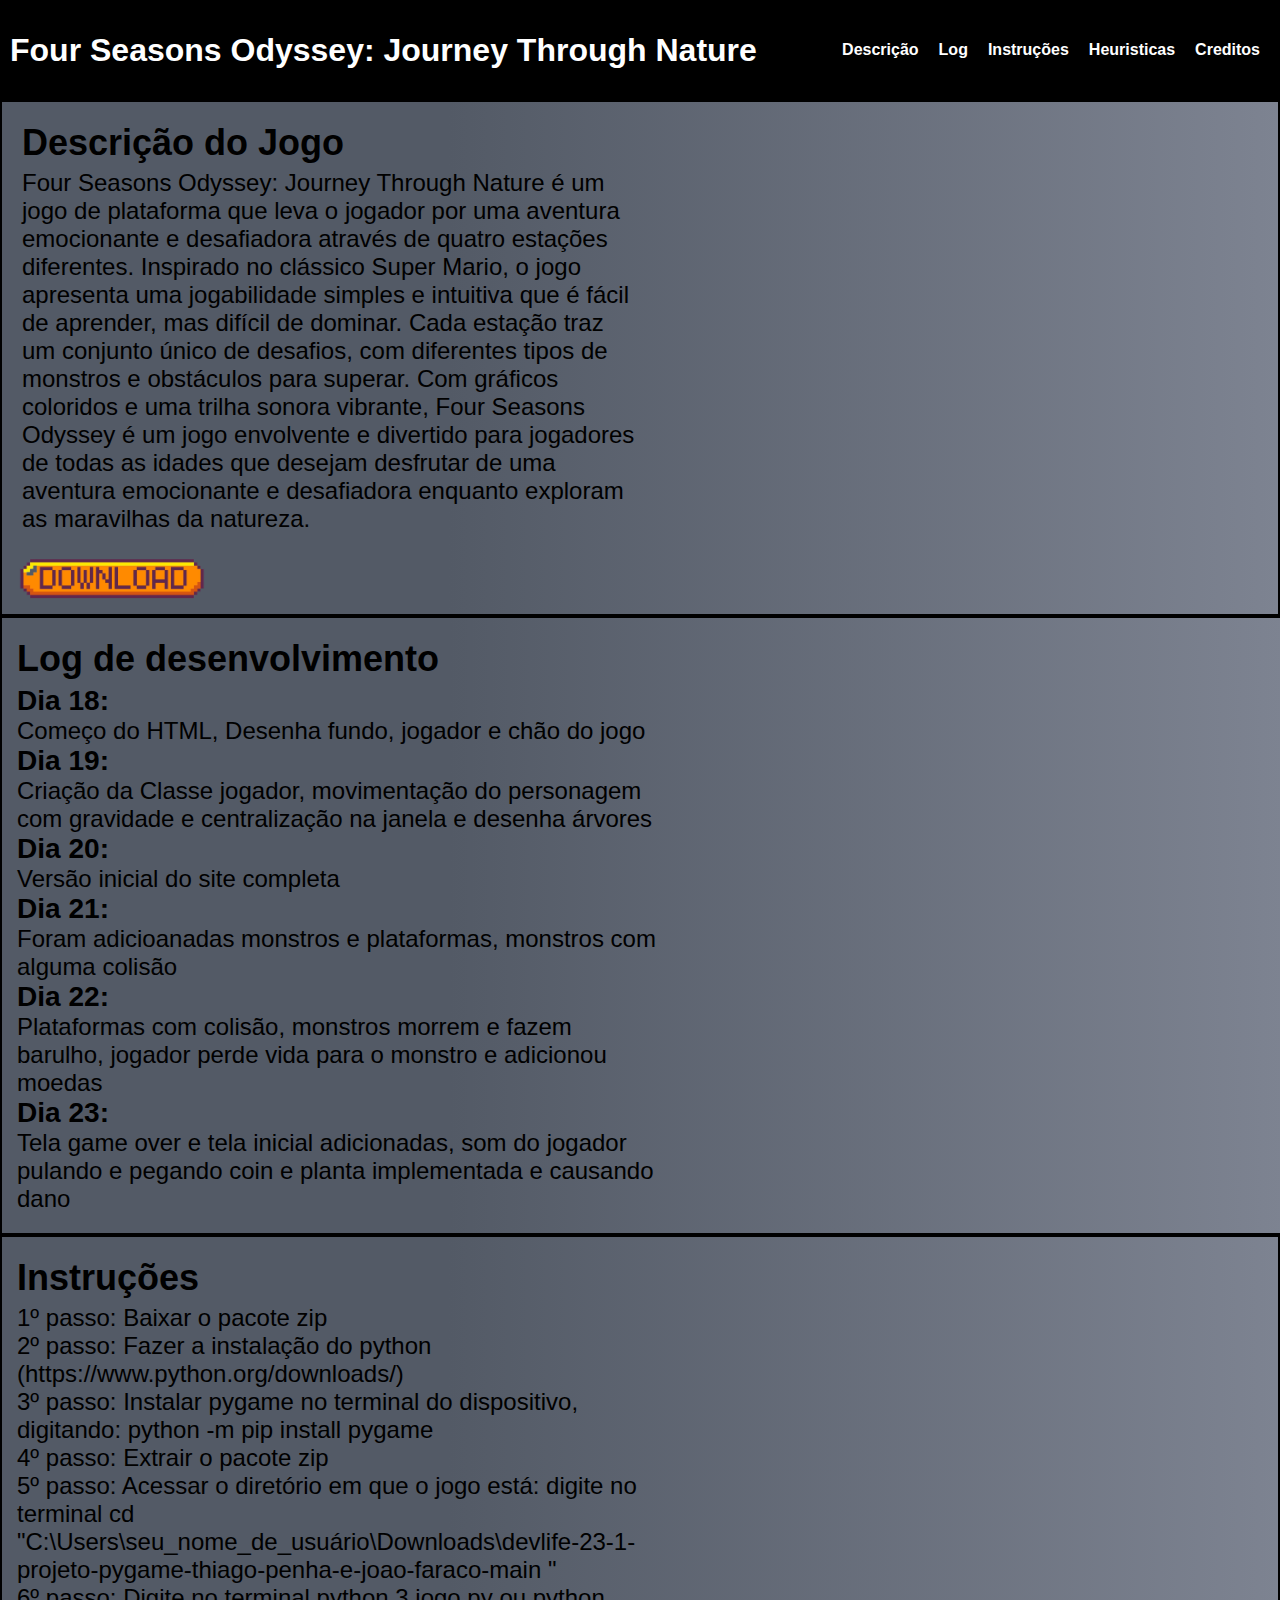
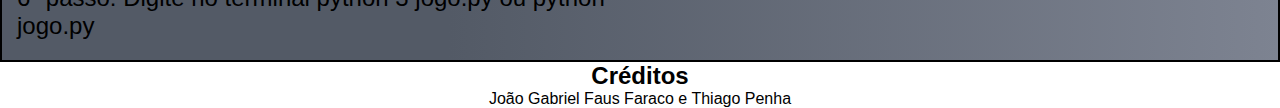
==== docs/index.html @ 2e0e8eda "Organizando tela outono" ====
<!DOCTYPE html>
<html lang="pt-BR">
<head>

    <meta charset="UTF-8">
<link href="https://fonts.cdnfonts.com/css/common-pixel" rel="stylesheet"> 
<link rel="stylesheet" href="estilo.css">
<title>Projeto Pygame </title> 
</head>
<body>
    <section id="header">
        <h1 id="Titulo">
            Four Seasons Odyssey: Journey Through Nature
        </h1>
        <div id="opcoes">        
            <a id="creditos" href="#footer"> <h4>Creditos</h4> </a>
            <a id="heuristica" href="https://docs.google.com/document/d/19cRQmxN_ueX0A2KlGpOTCEd933dy-f9AwaBR6z4sU1o/edit?usp=sharing"> <h4>Heuristicas</h4> </a>
            <a id="Instruções" href="#instruções"><h4>Instruções</h4></a>
            <a id="Log" href="#log-des"><h4>Log</h4></a>
            <a id="descrição" href="#"><h4>Descrição</h4></a>
        </div>
            
        </section>
        <main>
            <section id="inverno">
                <div id= "Descricao">
                    <div id="descreve">
                        <h2 id="titulo">
                            Descrição do Jogo
                        </h2>
                        <p>
                            Four Seasons Odyssey: Journey Through Nature é um jogo de plataforma que leva o jogador por uma aventura emocionante e desafiadora através de quatro estações diferentes.
                            Inspirado no clássico Super Mario, o jogo apresenta uma jogabilidade simples e intuitiva que é fácil de aprender, mas difícil de dominar.
                            Cada estação traz um conjunto único de desafios, com diferentes tipos de monstros e obstáculos para superar. Com gráficos coloridos e uma trilha sonora vibrante,
                            Four Seasons Odyssey é um jogo envolvente e divertido para jogadores de todas as idades que desejam desfrutar de uma aventura emocionante
                            e desafiadora enquanto exploram as maravilhas da natureza.
                            
                        </p>
                    </div>
                    <div class = 'video'>
                        
                        <iframe width="600" height="300" src="https://www.youtube.com/embed/seg9kW2TH0w" title="YouTube video player" frameborder="0" allow="accelerometer; autoplay; clipboard-write; encrypted-media; gyroscope; picture-in-picture; web-share" allowfullscreen></iframe>
                    </div></div>
                    <a class='download' href="https://github.com/insper-classroom/devlife-23-1-projeto-pygame-thiago-penha-e-joao-faraco/archive/refs/heads/main.zip">
                        <img src="download.png" alt="">
                    </a>
                </section>
                <div id="log">
                    <h2 id="log-des" >
                        Log de desenvolvimento
                    </h2>
                    <ul>
                        <li>
                            <h3>Dia 18:</h3>Começo do HTML, Desenha fundo, jogador e chão do jogo
                        </li>
                        <li>
                            <h3>Dia 19:</h3>Criação da Classe jogador, movimentação do personagem com gravidade e centralização na janela e desenha árvores
                        </li>
                        <li>
                            <h3>Dia 20:</h3> Versão inicial do site completa
                        </li>
                        <li>
                            <h3>Dia 21:</h3> Foram adicioanadas monstros e plataformas, monstros com alguma colisão 
                        </li>
                        <li>
                            <h3>Dia 22:</h3> Plataformas com colisão, monstros morrem e fazem barulho, jogador perde vida para o monstro e adicionou moedas  
                        </li>
                        <li>
                            <h3>Dia 23:</h3> Tela game over e tela inicial adicionadas, som do jogador pulando e pegando coin e planta implementada e causando dano
                        </li>
                    </ul>
                    
                </div>
                <div id="instruções">
                <h2 class="instrucoes">Instruções</h2>
                <ul>
                    <li>1º passo: Baixar o pacote zip</li>
                    <li>2º passo: Fazer a instalação do python (https://www.python.org/downloads/)</li>
                    <li>3º passo: Instalar pygame no terminal do dispositivo, digitando: python -m pip install pygame</li>
                    <li>4º passo: Extrair o pacote zip</li>
                    <li>5º passo: Acessar o diretório	em que o jogo está: digite no terminal cd "C:\Users\seu_nome_de_usuário\Downloads\devlife-23-1-projeto-pygame-thiago-penha-e-joao-faraco-main "</li>
                    <li>6º passo: Digite no terminal python 3 jogo.py ou python jogo.py  </li>
                </ul>
                </div>  
                <div id="footer">
                    <h2 class="Creditos">Créditos</h2>
                    <p> João Gabriel Faus Faraco e Thiago Penha  </p> 
                </div>
            </main>
        </body>
        
        
        </html>
---- docs/estilo.css ----
*{margin:0px;
    padding:0px;
    scroll-behavior: smooth;
    font-family:'Gill Sans', 'Gill Sans MT', Calibri, 'Trebuchet MS', sans-serif;
} 


body {
    background-color: #000;
}
main {
    margin-top: 100px;

}
#header {
    width: 100%;
    height: 100px;
    top: 0px;
    display: flex;
    flex-direction:row;
    align-items: center;
    position:fixed;
    background-color: #000;
    left: 0;
    z-index: 22;
}
#header h1{
    margin-left:10px;
    color: white;
}

#opcoes{
    display: flex;
    flex-direction: row-reverse;
    justify-content:space-evenly ;
    margin-left: auto;
}
#creditos { 
    color: white;
    text-decoration: none;
    margin-right: 20px;
    transition:ease-out;
}
#creditos:hover{
    font-size:large;
    transition: 0.5s;
}
#descrição { 
    color: white;
    text-decoration: none;
    margin-right: 20px;
}
#descrição:hover{
    font-size:large;
    transition: 0.5s;
}
#Log { 
    color: white;
    text-decoration: none;
    margin-right: 20px;
}
#Log:hover{
    font-size:large;
    transition: 0.5s;
}
#Instruções { 
    color: white;
    text-decoration: none;
    margin-right: 20px;
}
#Instruções:hover{
    font-size:large;
    transition: 0.5s;
}
#heuristica { 
    color: white;
    text-decoration: none;
    margin-right: 20px;
}
#heuristica:hover{
    font-size:large;
    transition: 0.5s;
}

#inverno{
    display:flex;
    flex-direction: column;
    background: rgb(165,165,247);
    background: linear-gradient(90deg, rgb(83, 90, 102) 35%, rgb(125, 131, 145) 100%);
    border: 2px solid black;
    height: fit-content;
}

#Descricao{
    font-size: x-large;
    display: flex;
    flex-direction: row;
    padding: 20px;
    gap: 20px;
    position: relative;
}
#descreve{
    display: flex;
    max-width: 50%;
    flex-direction: column;
    align-items: flex-start;
    position: relative;
    
}
#descreve h2{
    margin:0px;
    padding:0px;
}
#descreve p{
    margin-top: 5px;
}

button{
    margin-left: 50%;
    width:120px;
    height:40px;
    
}

.download{
    display: inline;
    max-width:15%;
    max-height:30%;
}
.download img {
    width: 200px;
    margin-left: 10px;
}
#log{
    height: fit-content;
    background: rgb(214,125,255);
background: linear-gradient(90deg, rgb(83, 90, 102) 35%, rgb(125, 131, 145) 100%);
    font-size:x-large;
    border: 2px solid black;
    width: 100%;
    padding: 20px 0px;
}
#log h2{
    margin-left: 15px;
}
ul {
    list-style: none;
    margin-left: 15px;
    margin-top: 5px;
}
#log h2,ul{
    max-width: 50%;

}
#instruções{
    font-size:x-large;
    display: flex;
    flex-direction: column;
    height: fit-content;
    background: rgb(14, 211, 237);
    background: linear-gradient(90deg, rgb(83, 90, 102) 35%, rgb(125, 131, 145) 100%);
    border: 2px solid black;
    padding: 20px 0px;

}
#instruções p{
        margin-left: 15px;
        max-width: 50%;
}
.instrucoes{
    margin-left: 15px;
}

#footer {
    left: 0;
    bottom: 0;
    width: 100%;
    background-color: rgb(255, 255, 255);
    color: rgb(0, 0, 0);
    text-align: center;
  }
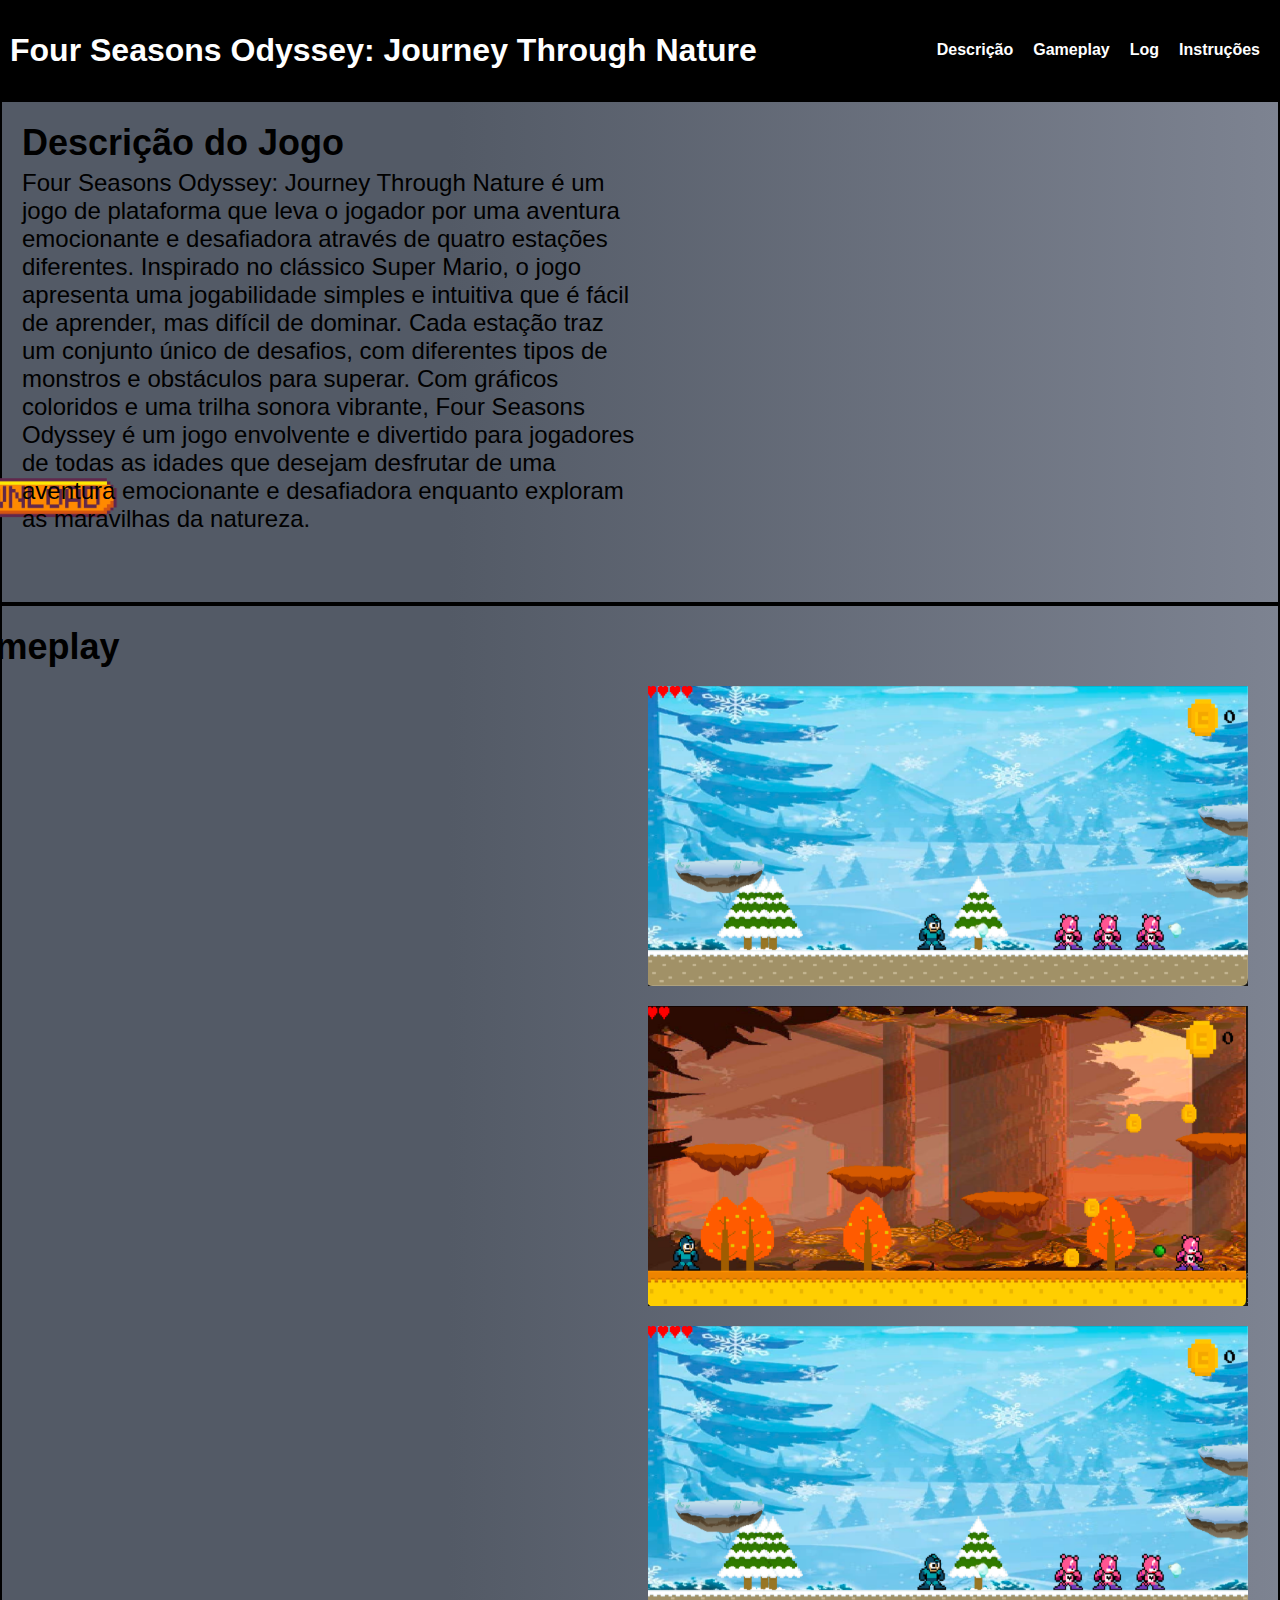
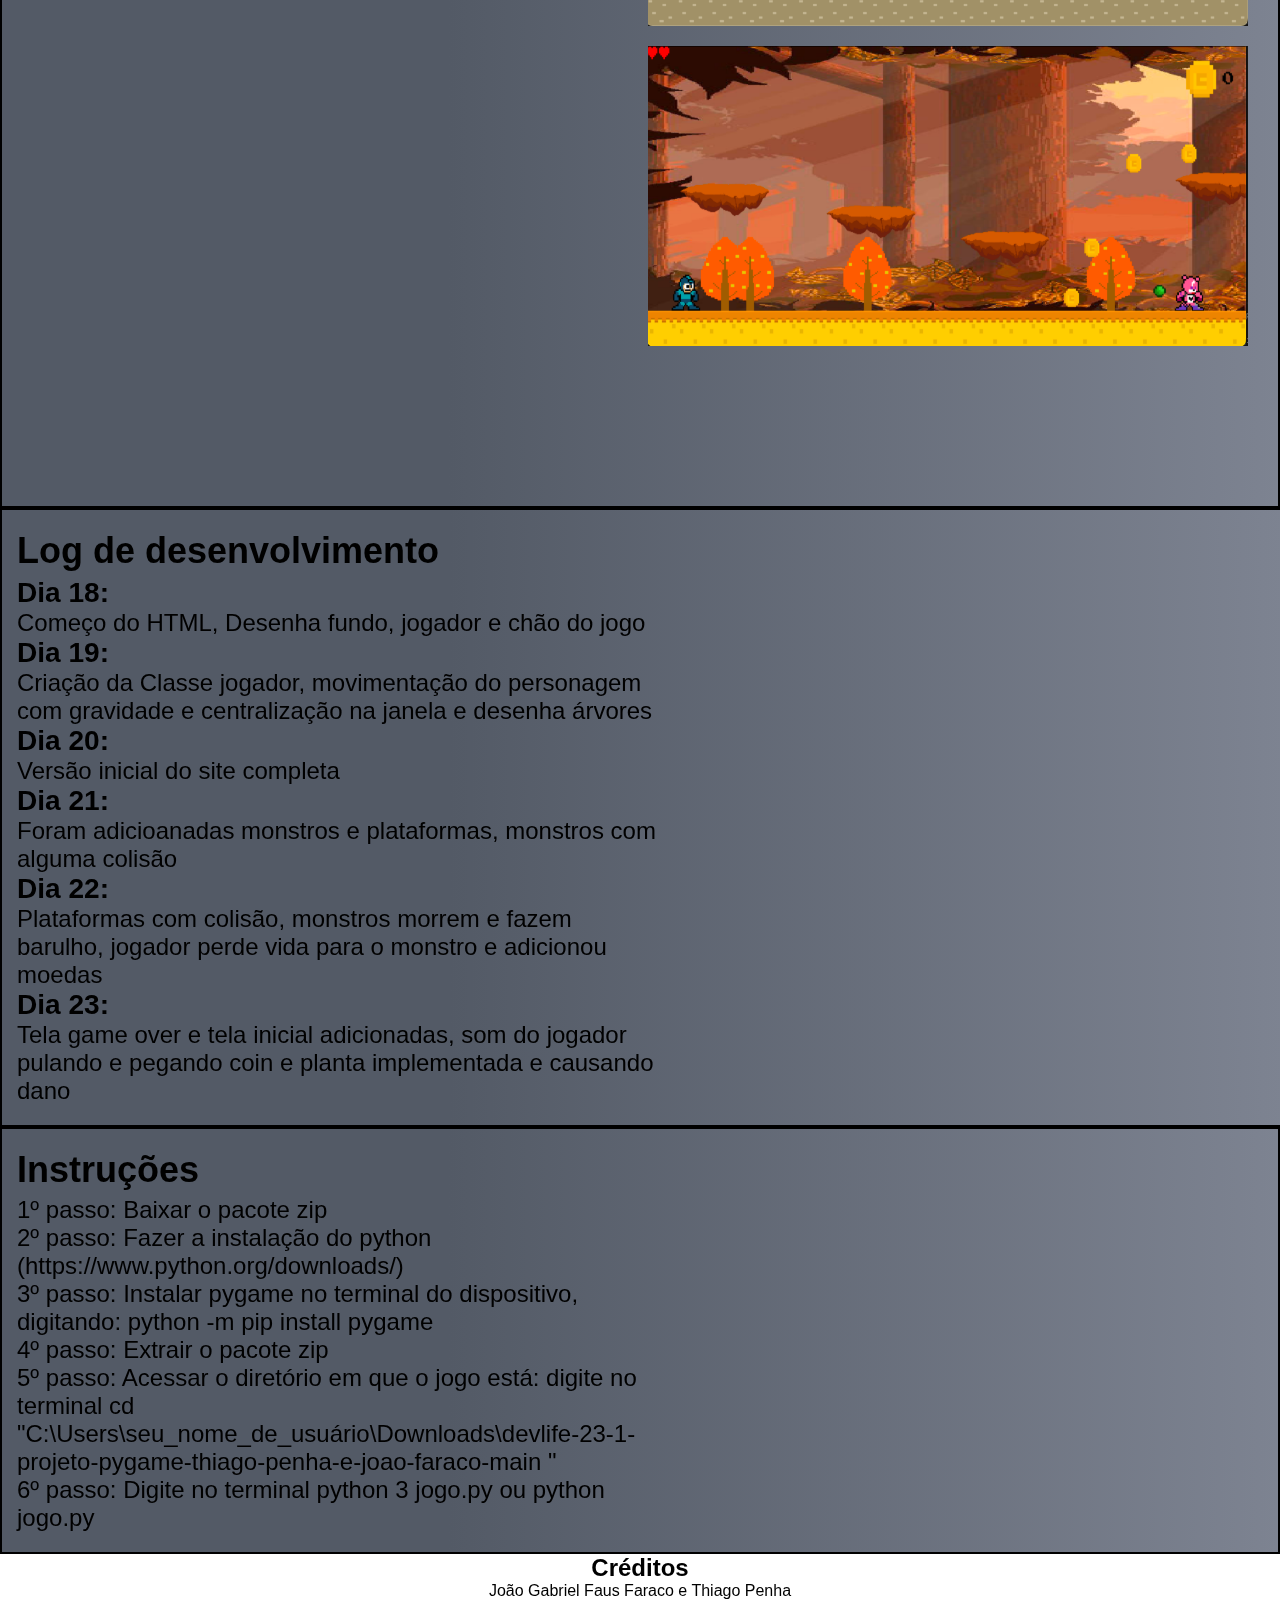
==== commit 6e81ddf4: "site quase finalizado e tela instrucao pronta" ====
--- a/docs/index.html
+++ b/docs/index.html
@@ -13,10 +13,9 @@
             Four Seasons Odyssey: Journey Through Nature
         </h1>
         <div id="opcoes">        
-            <a id="creditos" href="#footer"> <h4>Creditos</h4> </a>
-            <a id="heuristica" href="https://docs.google.com/document/d/19cRQmxN_ueX0A2KlGpOTCEd933dy-f9AwaBR6z4sU1o/edit?usp=sharing"> <h4>Heuristicas</h4> </a>
             <a id="Instruções" href="#instruções"><h4>Instruções</h4></a>
             <a id="Log" href="#log-des"><h4>Log</h4></a>
+            <a id="gameplay" href="#Gameplay"> <h4>Gameplay</h4> </a>
             <a id="descrição" href="#"><h4>Descrição</h4></a>
         </div>
             
@@ -37,15 +36,25 @@
                             
                         </p>
                     </div>
-                    <div class = 'video'>
-                        
-                        <iframe width="600" height="300" src="https://www.youtube.com/embed/seg9kW2TH0w" title="YouTube video player" frameborder="0" allow="accelerometer; autoplay; clipboard-write; encrypted-media; gyroscope; picture-in-picture; web-share" allowfullscreen></iframe>
-                    </div></div>
+
                     <a class='download' href="https://github.com/insper-classroom/devlife-23-1-projeto-pygame-thiago-penha-e-joao-faraco/archive/refs/heads/main.zip">
                         <img src="download.png" alt="">
                     </a>
                 </section>
-                <div id="log">
+                <div id="Gameplay">
+                <div class="titulo-video">
+                    <h2 class="titulo">Gameplay</h2>
+                    <iframe class="video" width="600" height="300" src="https://www.youtube.com/embed/seg9kW2TH0w" title="YouTube video player" frameborder="0" allow="accelerometer; autoplay; clipboard-write; encrypted-media; gyroscope; picture-in-picture; web-share" allowfullscreen></iframe>
+                </div>
+                <div class="imagens">
+    
+                    <img width="600" height="300" src="inverno-foto.png">
+                    <img width="600" height="300" src="outono-foto.png">
+                    <img width="600" height="300" src="inverno-foto.png">
+                    <img width="600" height="300" src="outono-foto.png">
+                </div>
+                </div>
+                    <div id="log">
                     <h2 id="log-des" >
                         Log de desenvolvimento
                     </h2>
--- a/docs/estilo.css
+++ b/docs/estilo.css
@@ -35,22 +35,22 @@
     justify-content:space-evenly ;
     margin-left: auto;
 }
-#creditos { 
-    color: white;
-    text-decoration: none;
-    margin-right: 20px;
-    transition:ease-out;
-}
-#creditos:hover{
-    font-size:large;
-    transition: 0.5s;
-}
+
 #descrição { 
     color: white;
     text-decoration: none;
     margin-right: 20px;
 }
 #descrição:hover{
+    font-size:large;
+    transition: 0.5s;
+}
+#gameplay { 
+    color: white;
+    text-decoration: none;
+    margin-right: 20px;
+}
+#gameplay:hover{
     font-size:large;
     transition: 0.5s;
 }
@@ -84,11 +84,10 @@
 
 #inverno{
     display:flex;
-    flex-direction: column;
-    background: rgb(165,165,247);
+    flex-direction:column;
     background: linear-gradient(90deg, rgb(83, 90, 102) 35%, rgb(125, 131, 145) 100%);
     border: 2px solid black;
-    height: fit-content;
+    height: 500px;
 }
 
 #Descricao{
@@ -123,17 +122,45 @@
 }
 
 .download{
-    display: inline;
     max-width:15%;
     max-height:30%;
 }
 .download img {
+    margin-top: 350px;
     width: 200px;
-    margin-left: 10px;
+    margin-left: -735px;
+}
+#Gameplay{
+    height:1500px;
+    font-size:x-large;
+    border: 2px solid black;
+    display: flex;
+    flex-direction: row;
+    align-items: flex-start;
+    justify-content: center;
+    background: linear-gradient(90deg, rgb(83, 90, 102) 35%, rgb(125, 131, 145) 100%);
+}
+.titulo-video{
+    display: flex;
+    flex-direction: column;
+    align-items: flex-start;
+    margin-left: -85px;
+}
+.titulo{
+    margin-top: 20px;
+}
+.video{
+    padding-top: 20px;
+}
+.imagens {
+    display: flex;
+    flex-direction: column;
+    margin-left: 100px;
+    gap:20px;
+    margin-top:80px;
 }
 #log{
     height: fit-content;
-    background: rgb(214,125,255);
 background: linear-gradient(90deg, rgb(83, 90, 102) 35%, rgb(125, 131, 145) 100%);
     font-size:x-large;
     border: 2px solid black;
@@ -157,7 +184,6 @@
     display: flex;
     flex-direction: column;
     height: fit-content;
-    background: rgb(14, 211, 237);
     background: linear-gradient(90deg, rgb(83, 90, 102) 35%, rgb(125, 131, 145) 100%);
     border: 2px solid black;
     padding: 20px 0px;
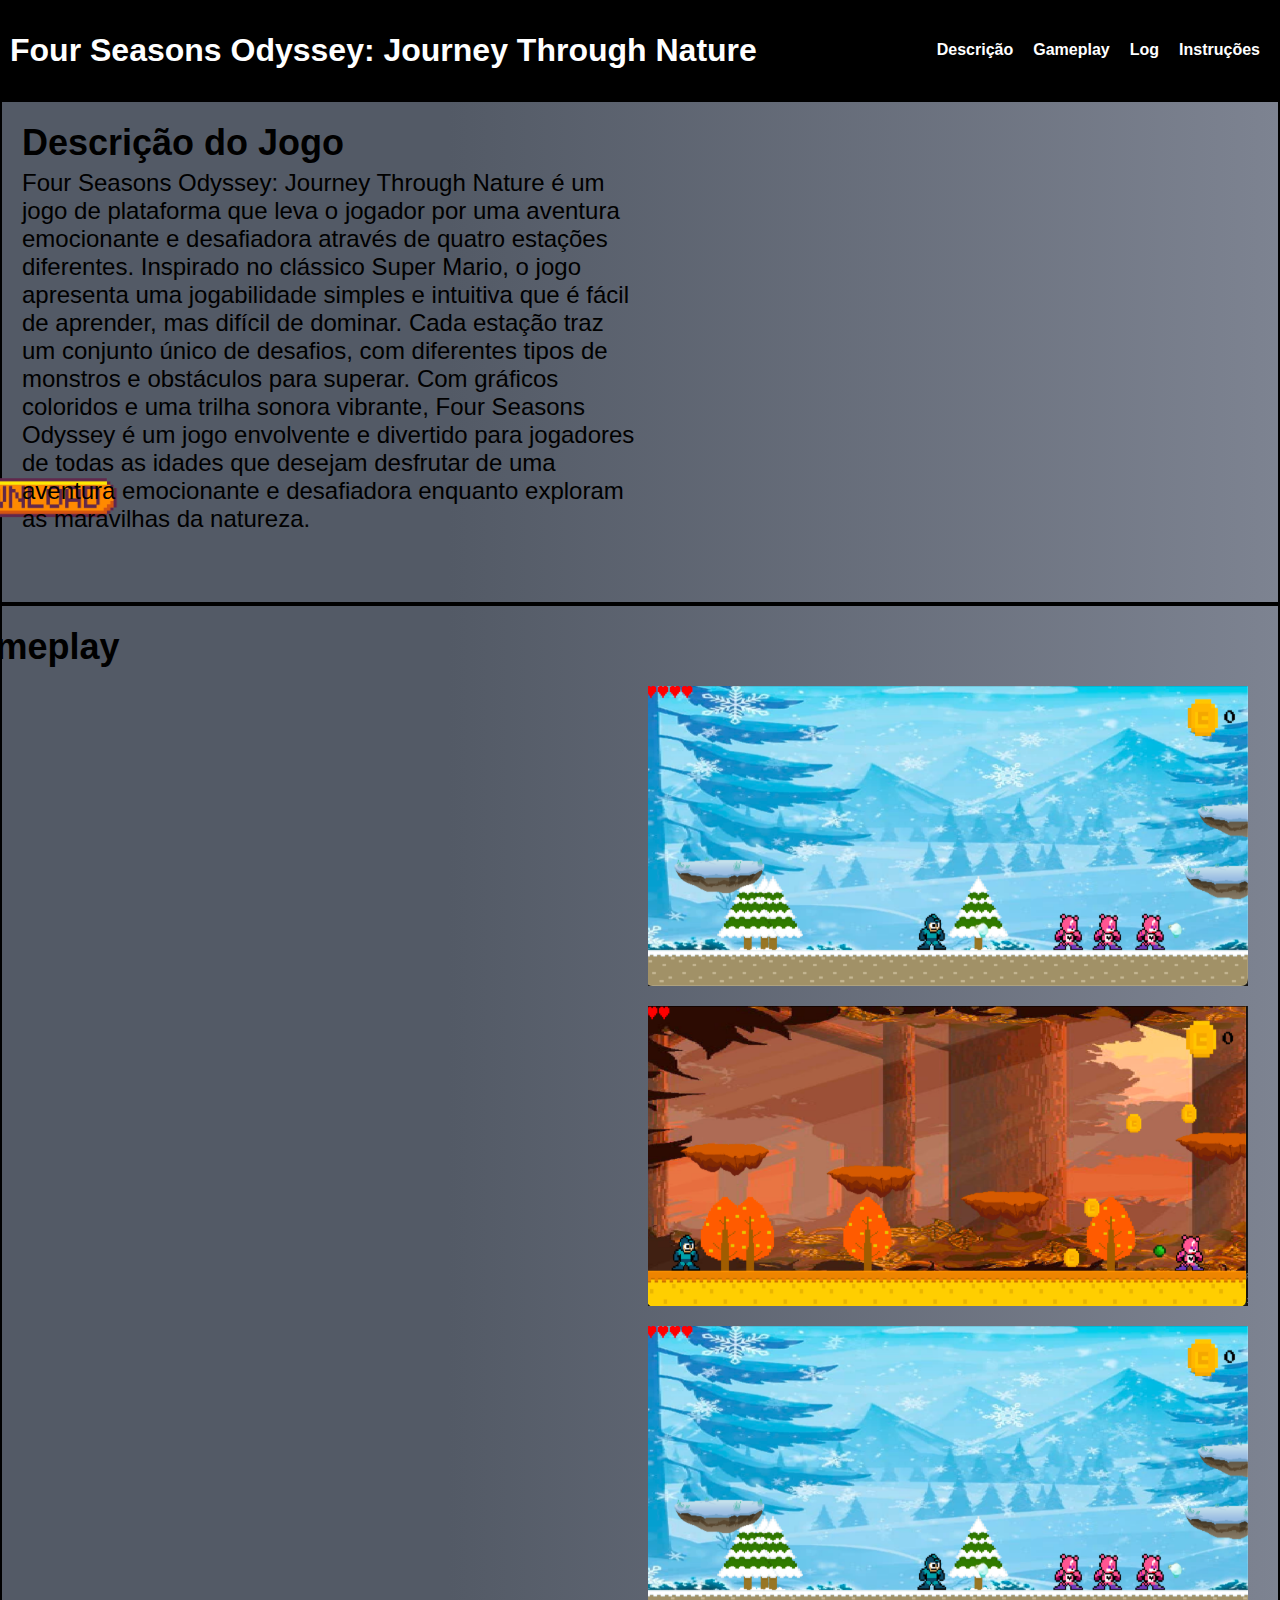
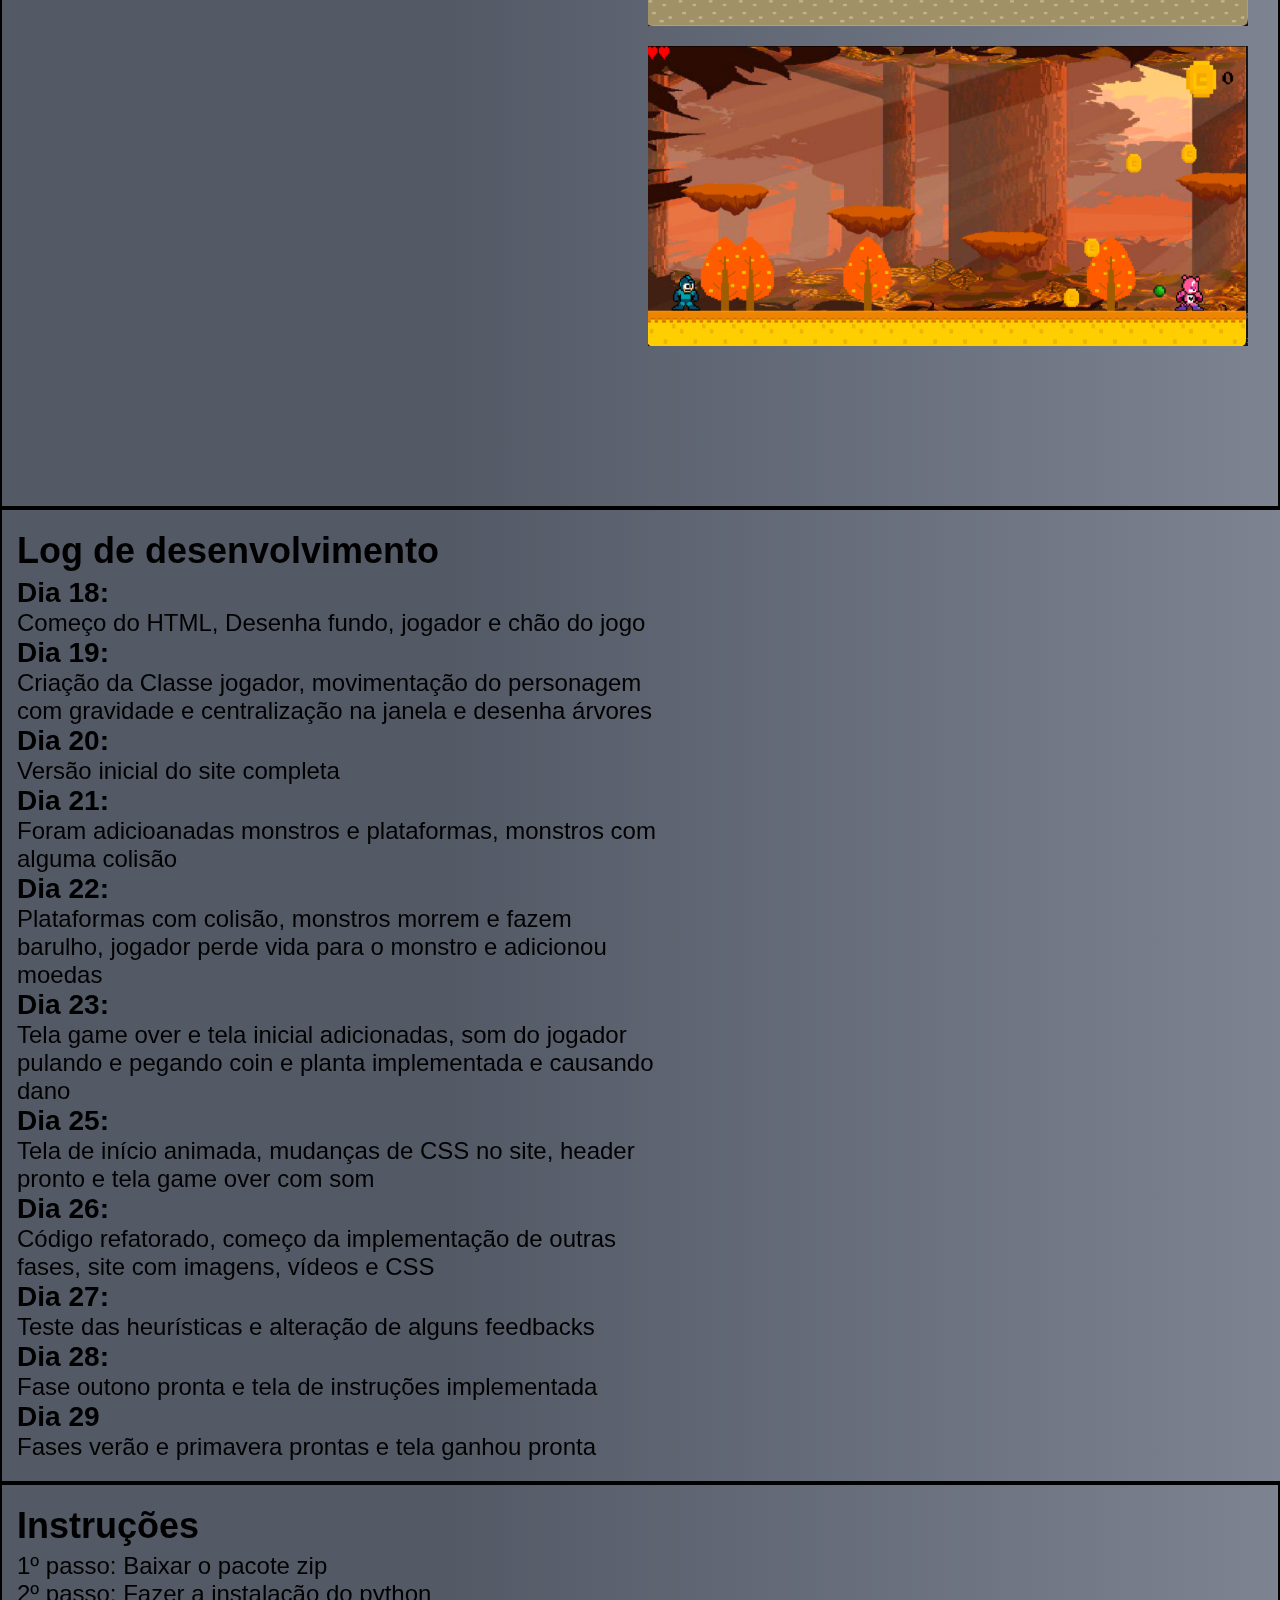
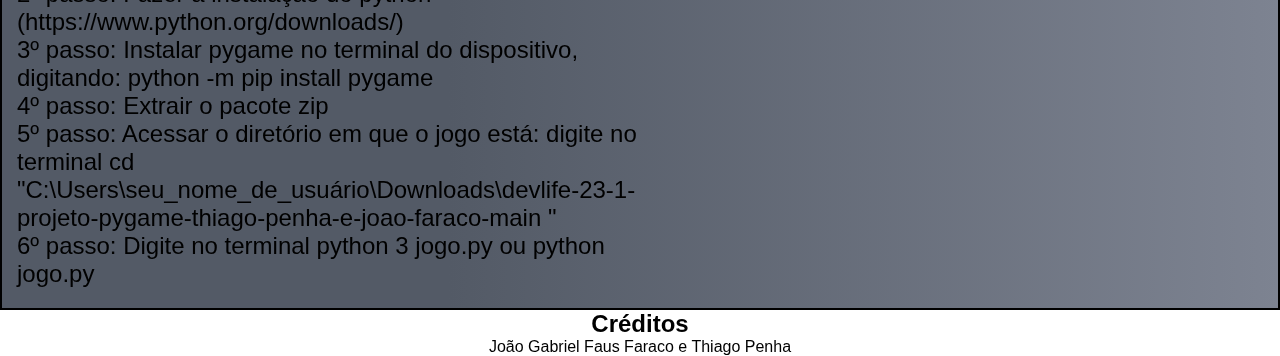
==== commit 80a6648b: "log atualizado" ====
--- a/docs/index.html
+++ b/docs/index.html
@@ -77,6 +77,11 @@
                         <li>
                             <h3>Dia 23:</h3> Tela game over e tela inicial adicionadas, som do jogador pulando e pegando coin e planta implementada e causando dano
                         </li>
+                        <li><h3>Dia 25:</h3> Tela de início animada, mudanças de CSS no site, header pronto e tela game over com som  </li>
+                        <li><h3> Dia 26:</h3> Código refatorado, começo da implementação de outras fases, site com imagens, vídeos e CSS</li>
+                        <li><h3>Dia 27:</h3> Teste das heurísticas e alteração de alguns feedbacks</li>
+                        <li><h3>Dia 28:</h3>Fase outono pronta e tela de instruções implementada</li>
+                        <li><h3>Dia 29</h3> Fases verão e primavera prontas e tela ganhou pronta</li>
                     </ul>
                     
                 </div>
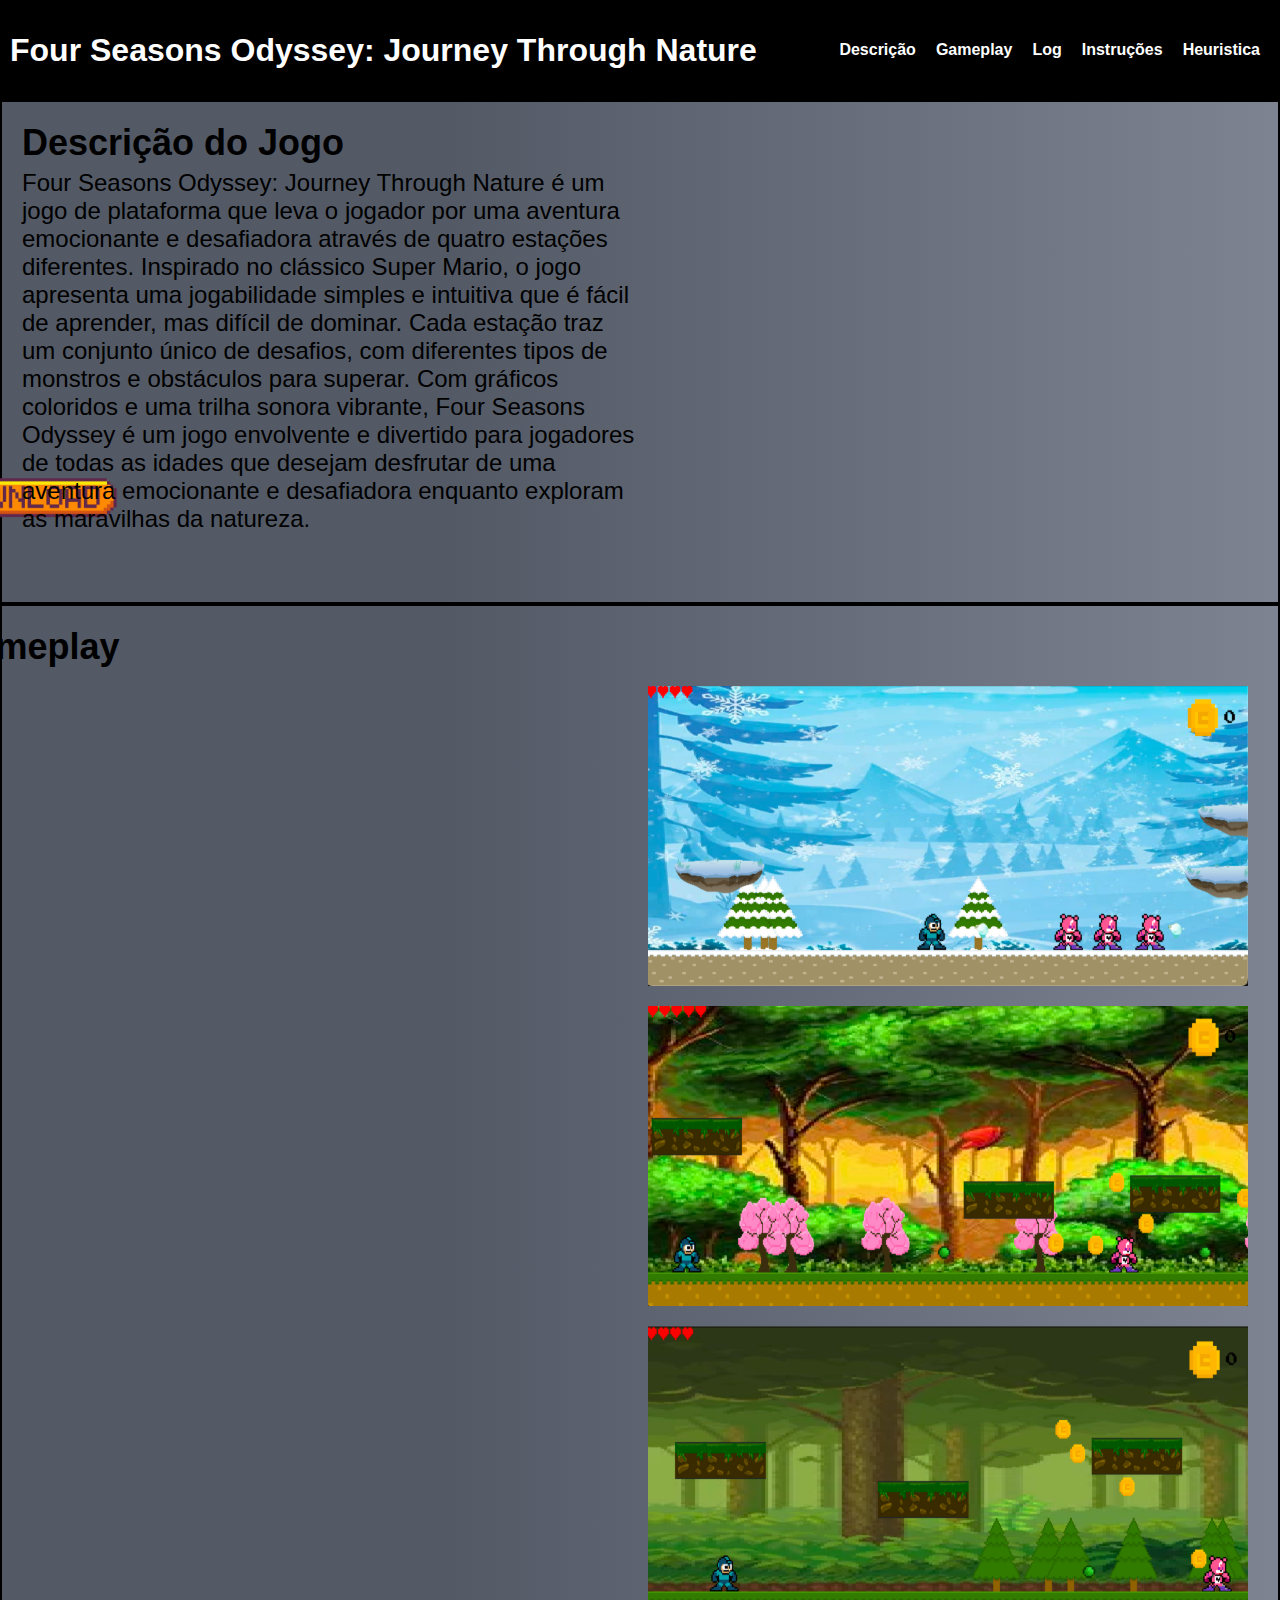
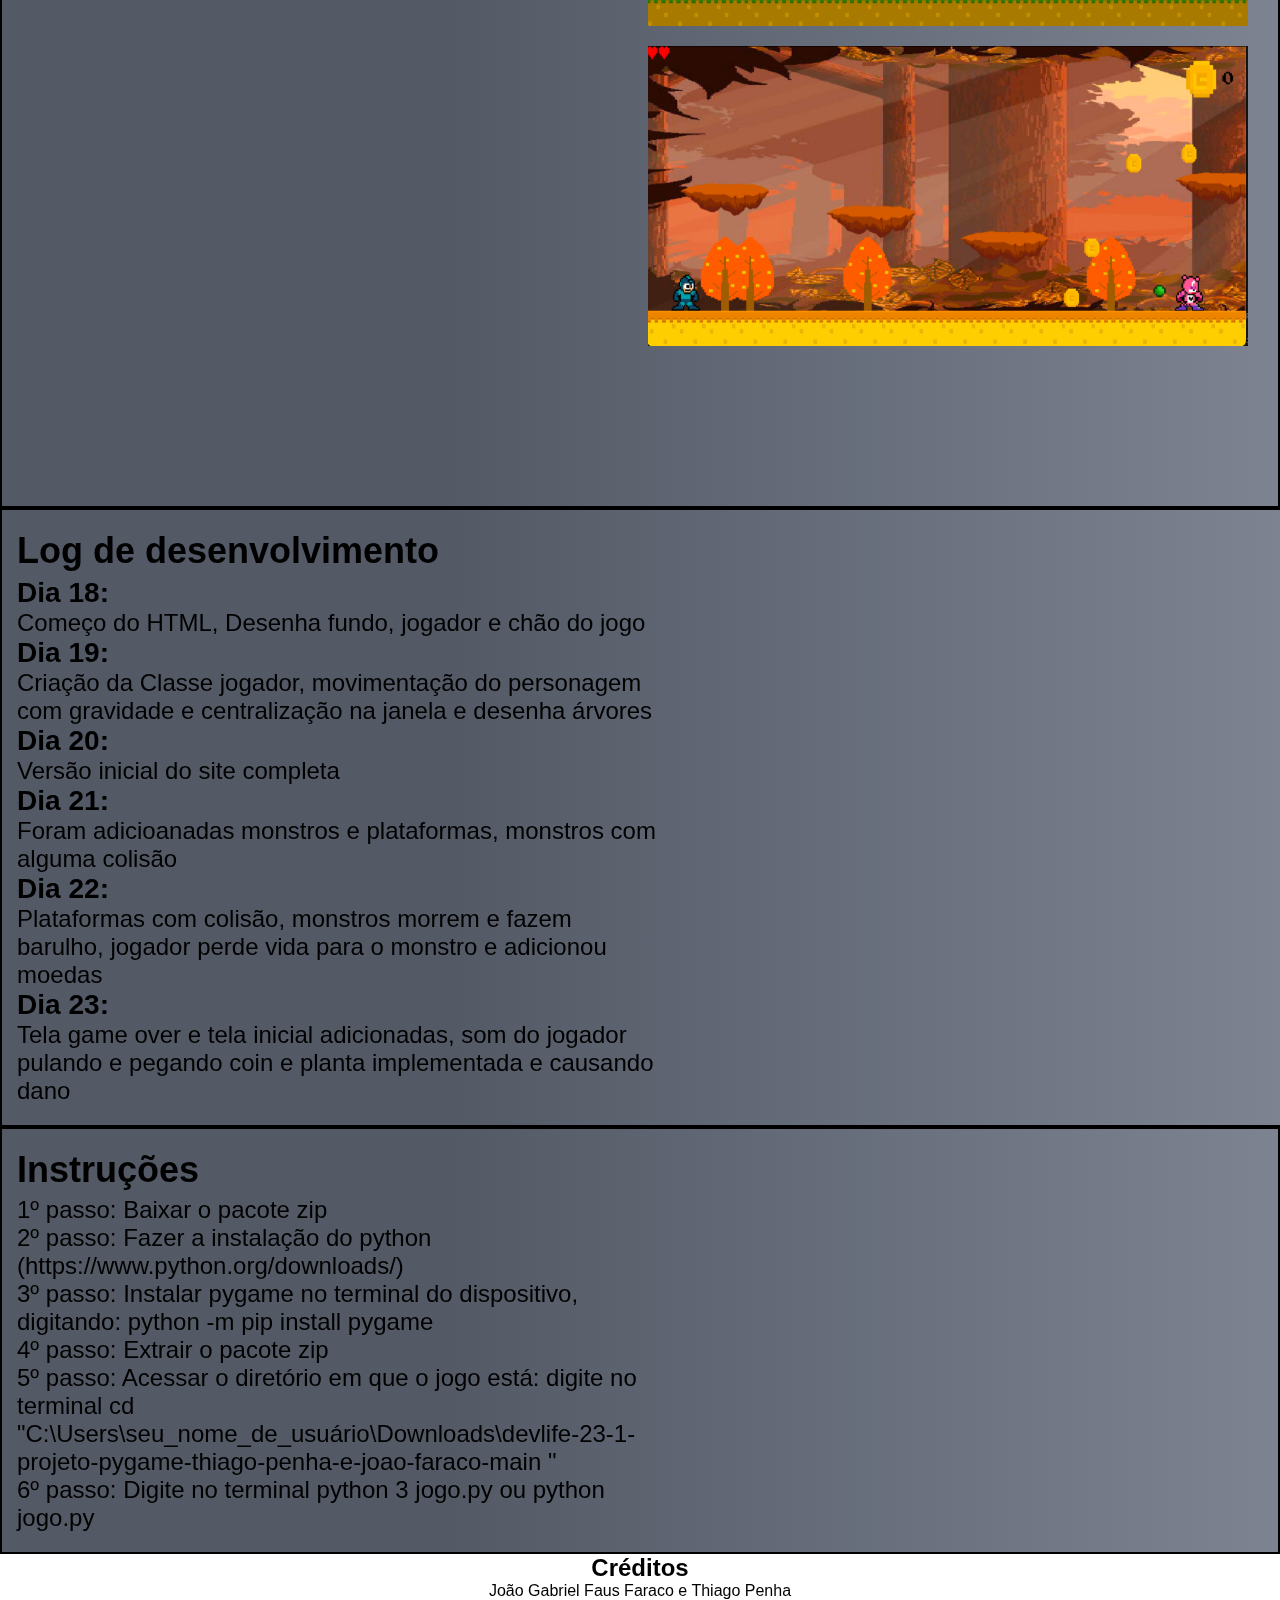
==== commit c847f217: "video e imagens atualizadas do site" ====
--- a/docs/index.html
+++ b/docs/index.html
@@ -13,6 +13,7 @@
             Four Seasons Odyssey: Journey Through Nature
         </h1>
         <div id="opcoes">        
+            <a id="Heuristica" href="https://docs.google.com/document/d/19cRQmxN_ueX0A2KlGpOTCEd933dy-f9AwaBR6z4sU1o/edit?usp=sharing"><h4>Heuristica</h4></a>
             <a id="Instruções" href="#instruções"><h4>Instruções</h4></a>
             <a id="Log" href="#log-des"><h4>Log</h4></a>
             <a id="gameplay" href="#Gameplay"> <h4>Gameplay</h4> </a>
@@ -44,13 +45,13 @@
                 <div id="Gameplay">
                 <div class="titulo-video">
                     <h2 class="titulo">Gameplay</h2>
-                    <iframe class="video" width="600" height="300" src="https://www.youtube.com/embed/seg9kW2TH0w" title="YouTube video player" frameborder="0" allow="accelerometer; autoplay; clipboard-write; encrypted-media; gyroscope; picture-in-picture; web-share" allowfullscreen></iframe>
+                 <iframe class="video" width="600" height="300" src="https://www.youtube.com/embed/gMwb_TK9TAs" title="YouTube video player" frameborder="0" allow="accelerometer; autoplay; clipboard-write; encrypted-media; gyroscope; picture-in-picture; web-share" allowfullscreen></iframe>
                 </div>
                 <div class="imagens">
     
                     <img width="600" height="300" src="inverno-foto.png">
-                    <img width="600" height="300" src="outono-foto.png">
-                    <img width="600" height="300" src="inverno-foto.png">
+                    <img width="600" height="300" src="primavera.png">
+                    <img width="600" height="300" src="verao.png">
                     <img width="600" height="300" src="outono-foto.png">
                 </div>
                 </div>
@@ -77,11 +78,6 @@
                         <li>
                             <h3>Dia 23:</h3> Tela game over e tela inicial adicionadas, som do jogador pulando e pegando coin e planta implementada e causando dano
                         </li>
-                        <li><h3>Dia 25:</h3> Tela de início animada, mudanças de CSS no site, header pronto e tela game over com som  </li>
-                        <li><h3> Dia 26:</h3> Código refatorado, começo da implementação de outras fases, site com imagens, vídeos e CSS</li>
-                        <li><h3>Dia 27:</h3> Teste das heurísticas e alteração de alguns feedbacks</li>
-                        <li><h3>Dia 28:</h3>Fase outono pronta e tela de instruções implementada</li>
-                        <li><h3>Dia 29</h3> Fases verão e primavera prontas e tela ganhou pronta</li>
                     </ul>
                     
                 </div>
--- a/docs/estilo.css
+++ b/docs/estilo.css
@@ -72,12 +72,12 @@
     font-size:large;
     transition: 0.5s;
 }
-#heuristica { 
-    color: white;
-    text-decoration: none;
-    margin-right: 20px;
-}
-#heuristica:hover{
+#Heuristica { 
+    color: white;
+    text-decoration: none;
+    margin-right: 20px;
+}
+#Heuristica:hover{
     font-size:large;
     transition: 0.5s;
 }
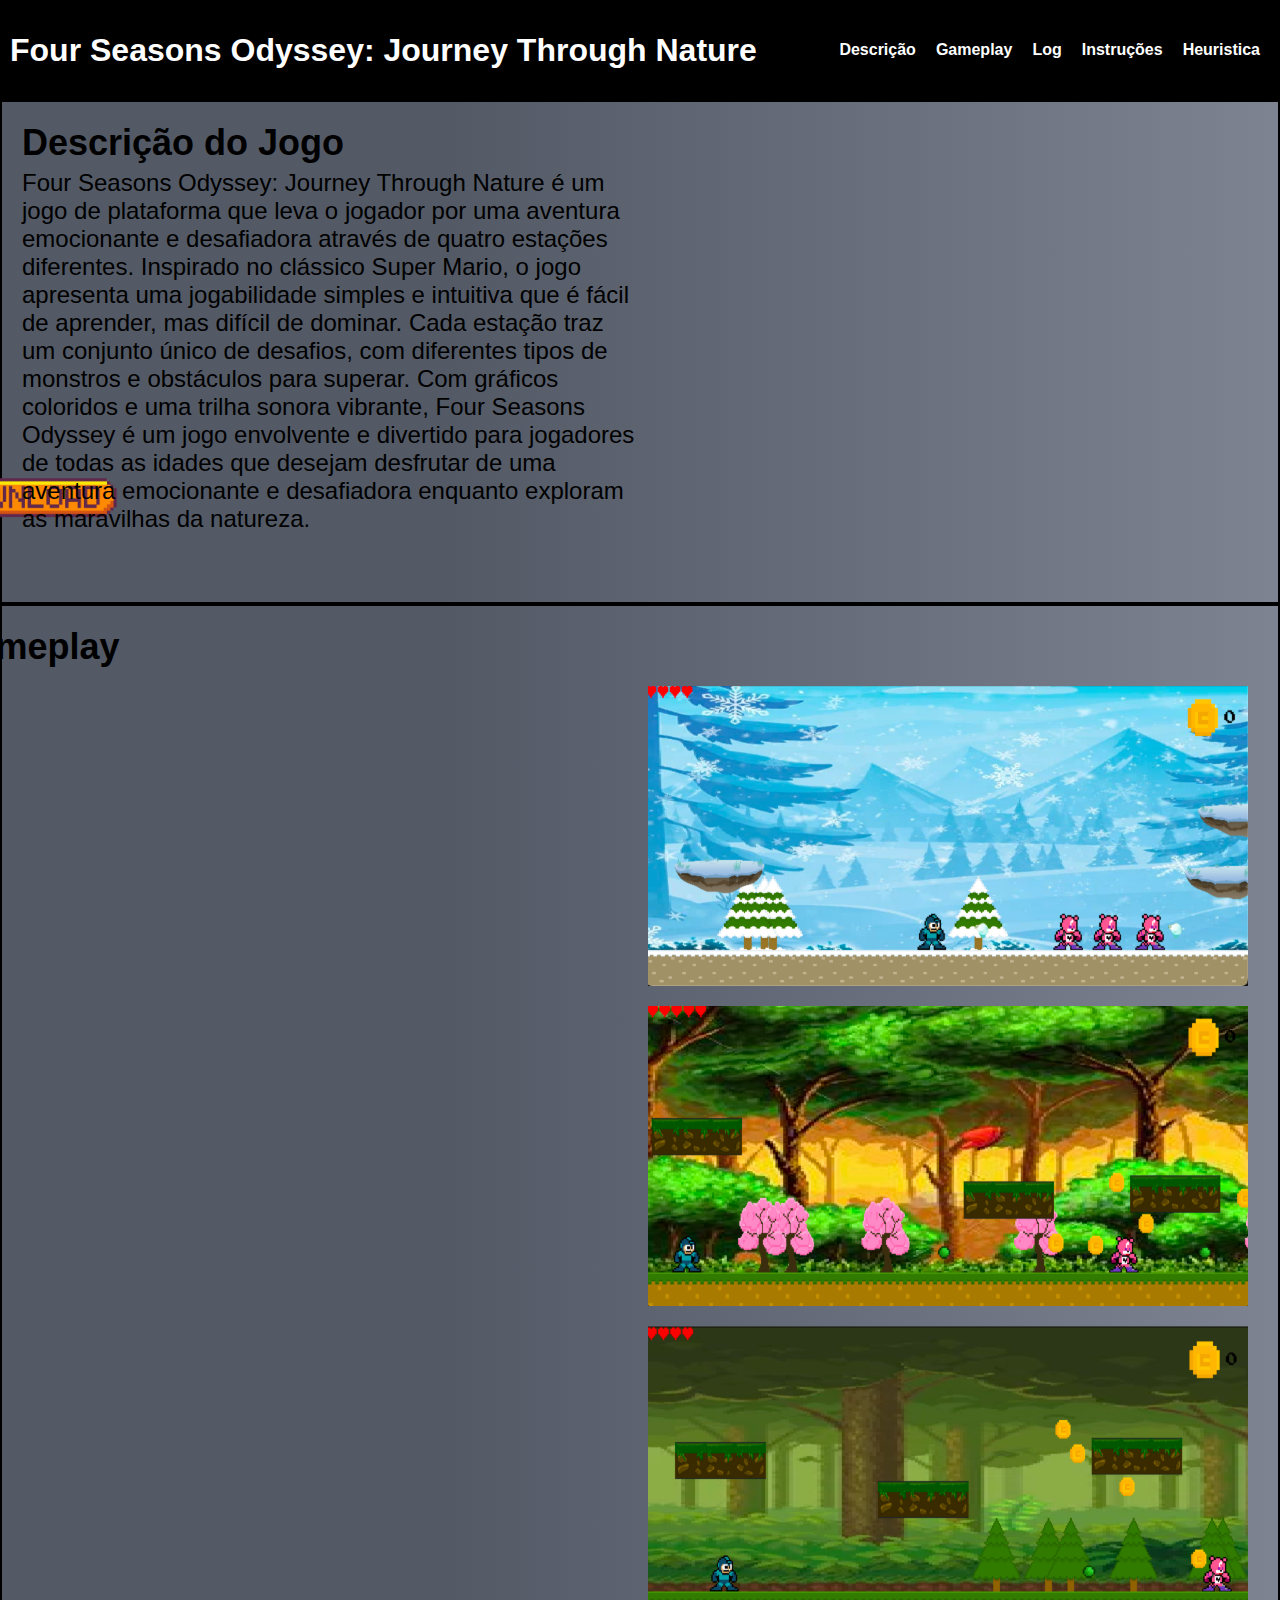
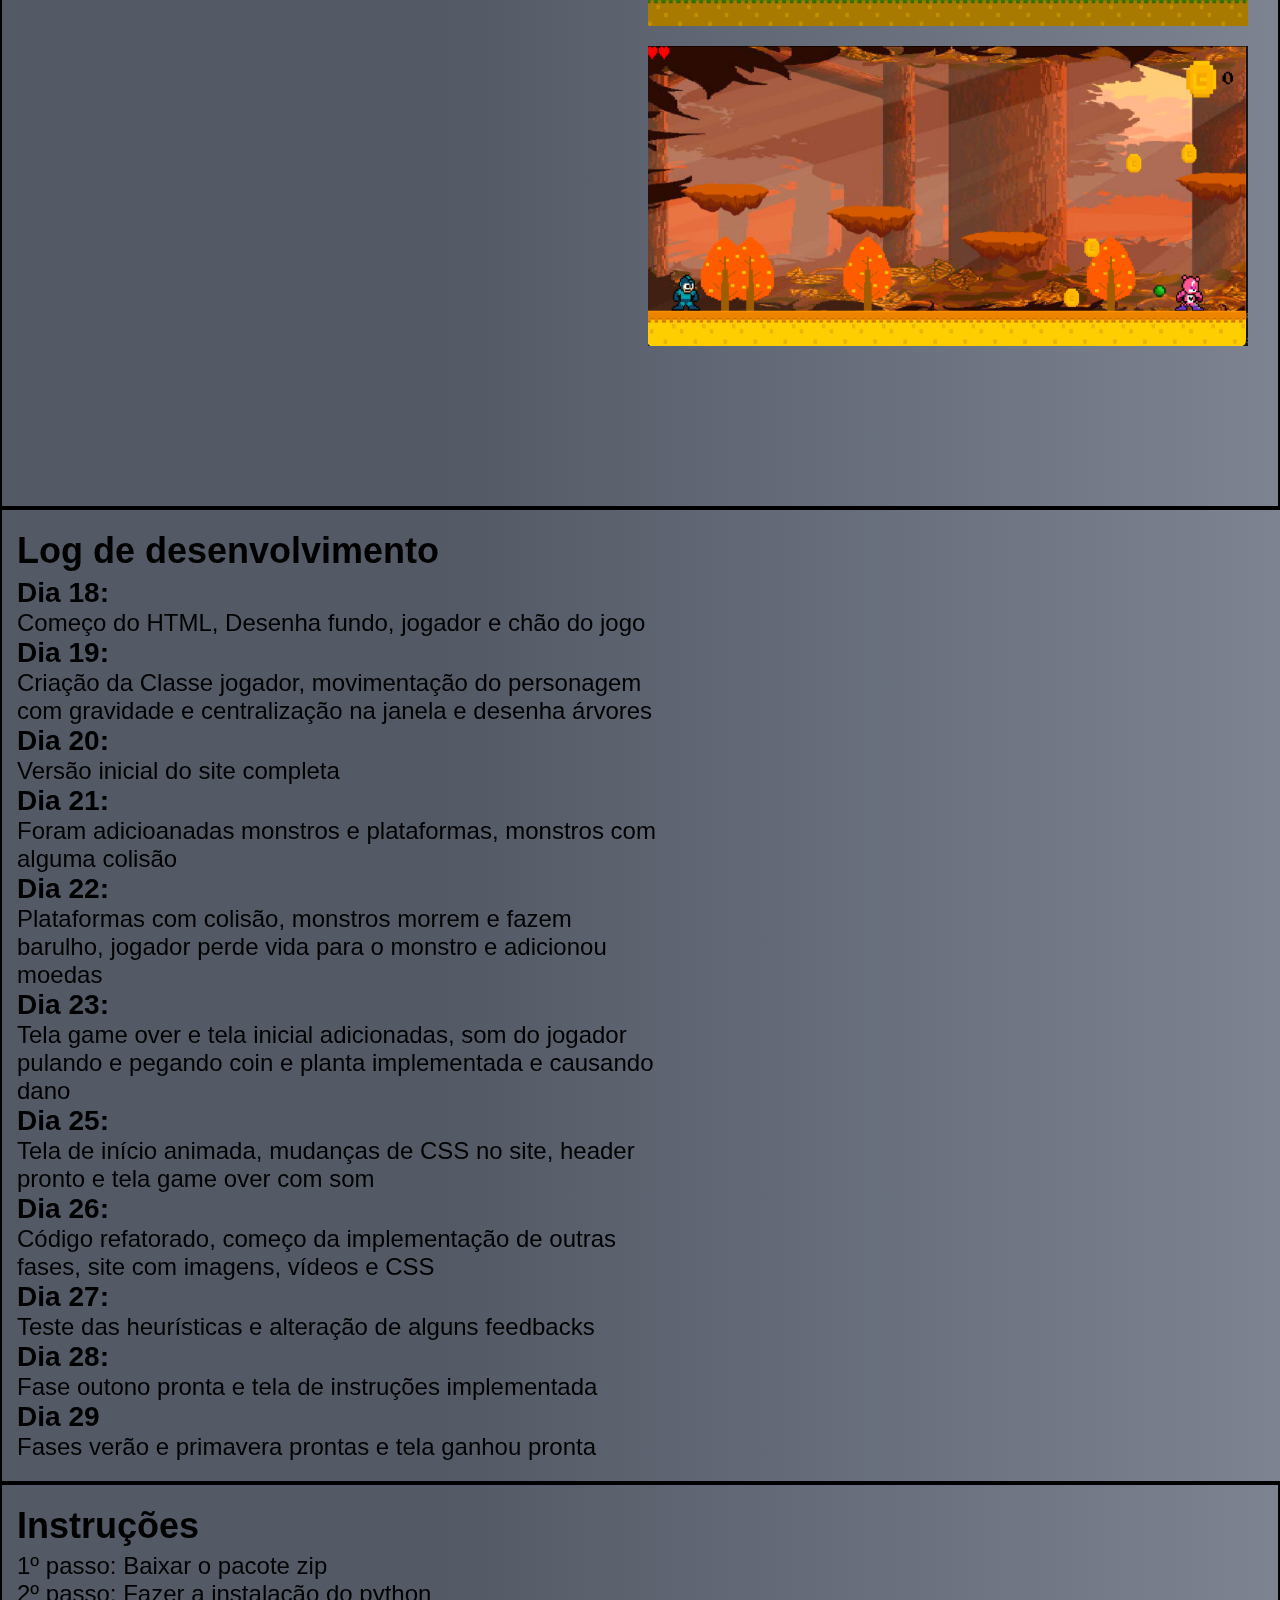
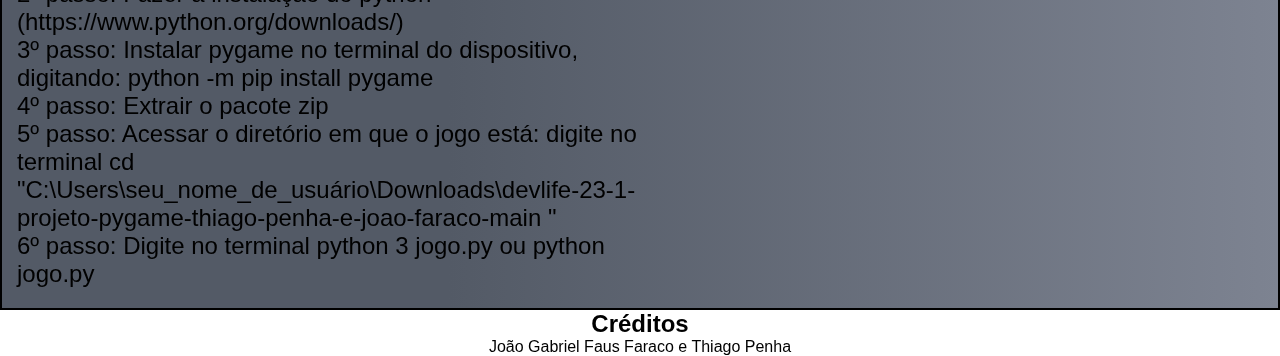
==== commit 4610cbcf: "Merge branch 'main' of https://github.com/insper-classroom/devlife-23-1-projeto-pygame-thiago-penha-" ====
--- a/docs/index.html
+++ b/docs/index.html
@@ -78,6 +78,11 @@
                         <li>
                             <h3>Dia 23:</h3> Tela game over e tela inicial adicionadas, som do jogador pulando e pegando coin e planta implementada e causando dano
                         </li>
+                        <li><h3>Dia 25:</h3> Tela de início animada, mudanças de CSS no site, header pronto e tela game over com som  </li>
+                        <li><h3> Dia 26:</h3> Código refatorado, começo da implementação de outras fases, site com imagens, vídeos e CSS</li>
+                        <li><h3>Dia 27:</h3> Teste das heurísticas e alteração de alguns feedbacks</li>
+                        <li><h3>Dia 28:</h3>Fase outono pronta e tela de instruções implementada</li>
+                        <li><h3>Dia 29</h3> Fases verão e primavera prontas e tela ganhou pronta</li>
                     </ul>
                     
                 </div>
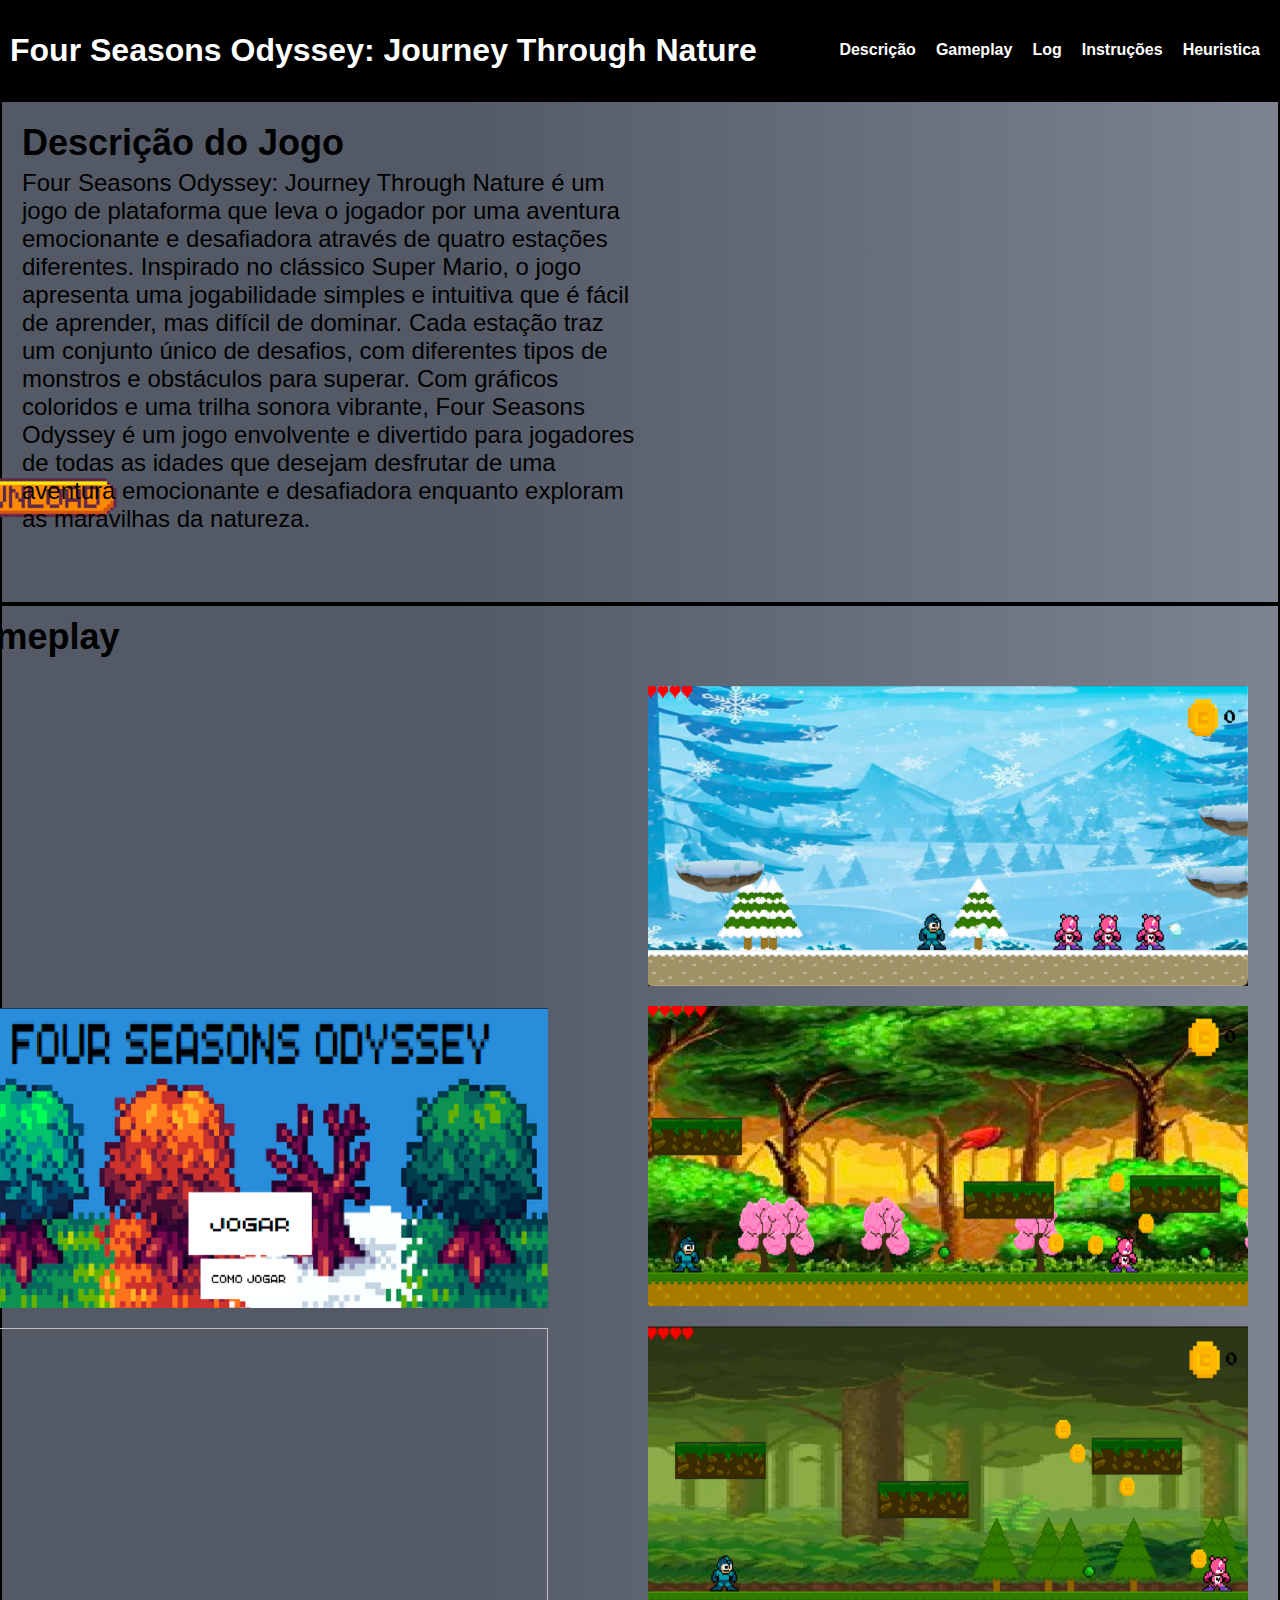
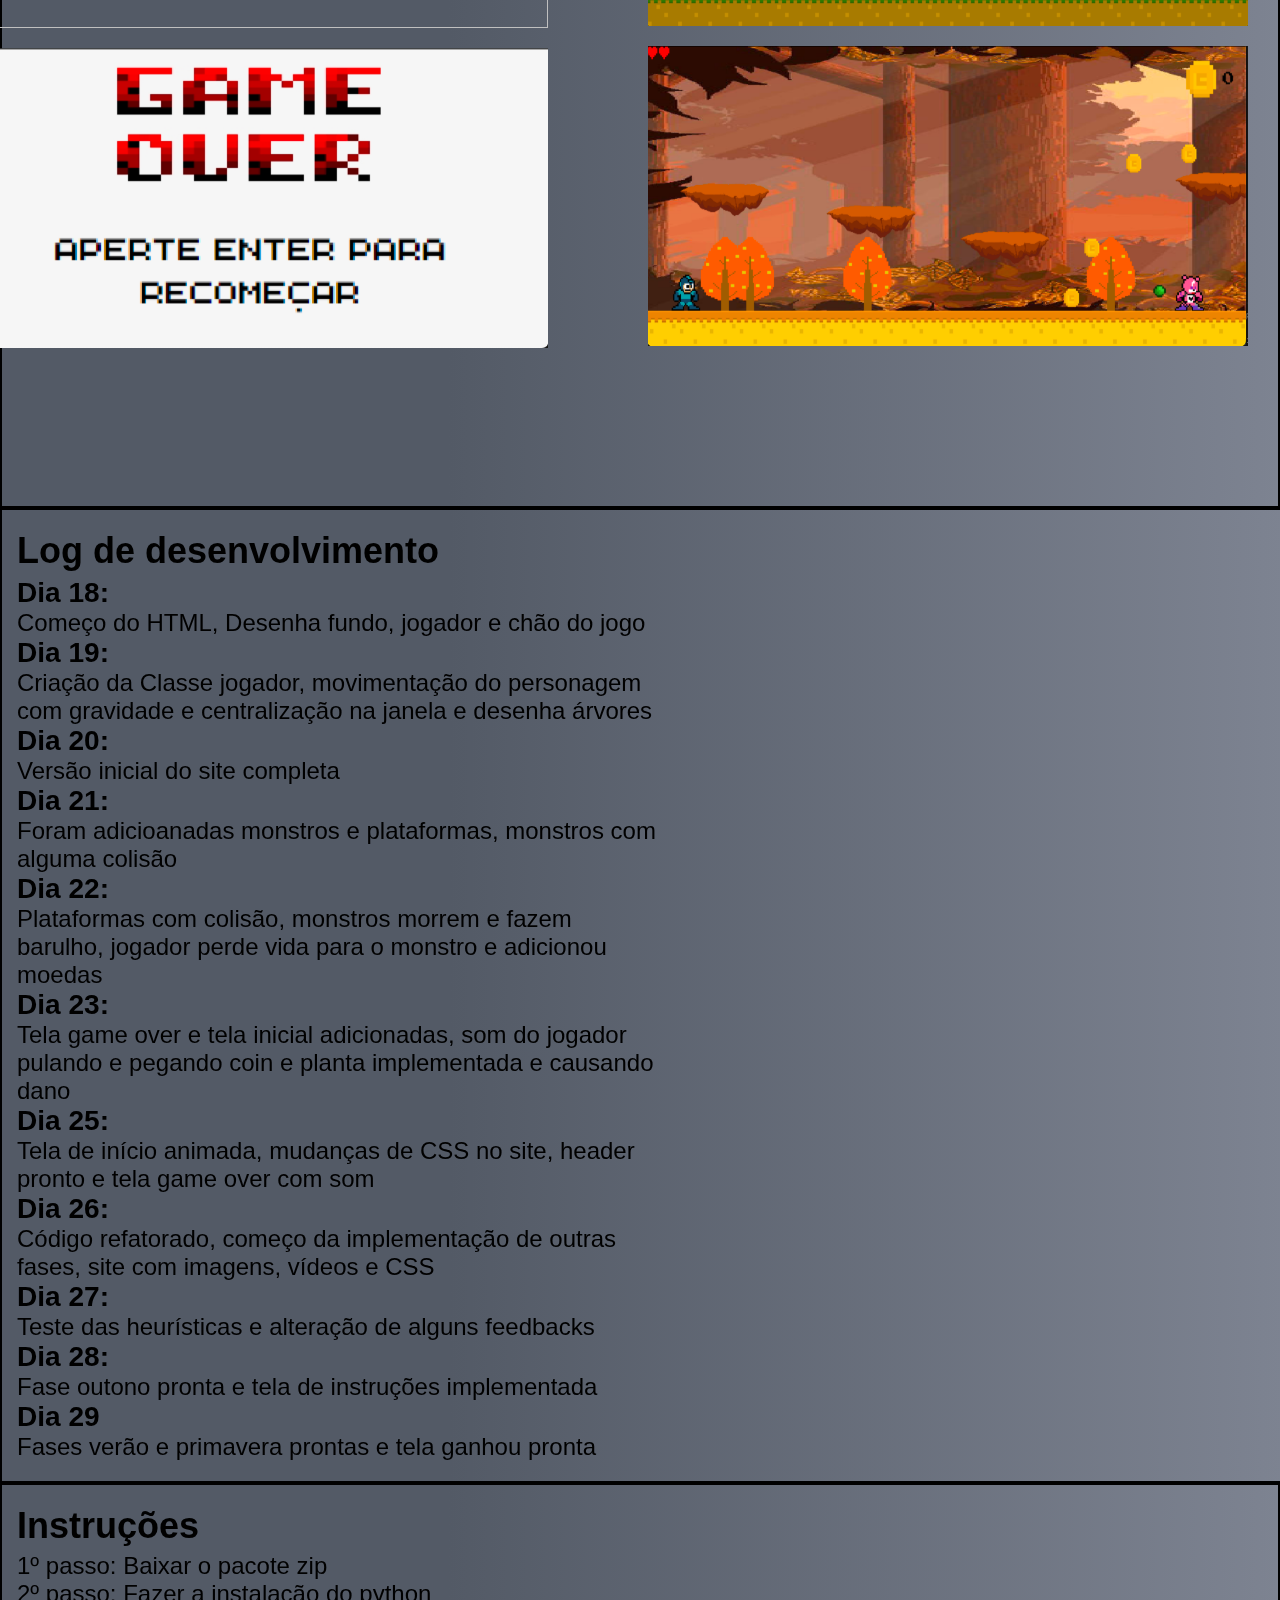
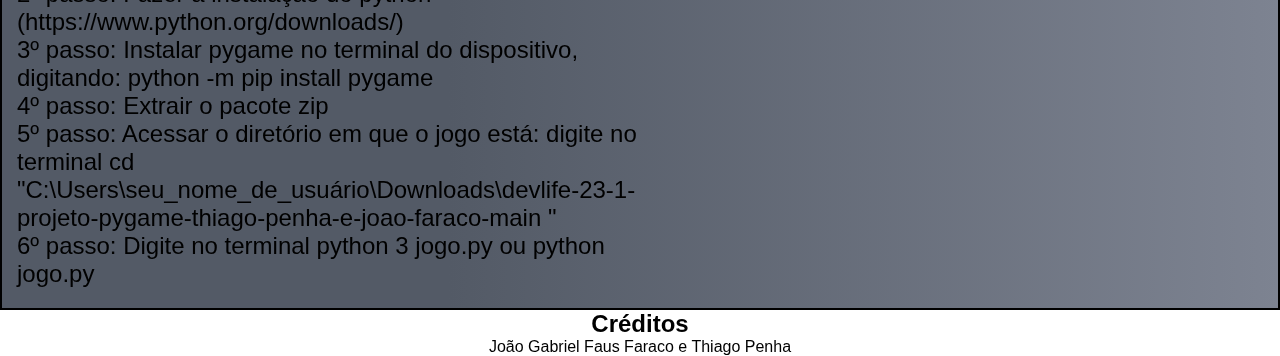
==== commit 825f9033: "site com todas as imagens" ====
--- a/docs/index.html
+++ b/docs/index.html
@@ -46,6 +46,9 @@
                 <div class="titulo-video">
                     <h2 class="titulo">Gameplay</h2>
                  <iframe class="video" width="600" height="300" src="https://www.youtube.com/embed/gMwb_TK9TAs" title="YouTube video player" frameborder="0" allow="accelerometer; autoplay; clipboard-write; encrypted-media; gyroscope; picture-in-picture; web-share" allowfullscreen></iframe>
+                 <img width="600" height="300" src="inicio.png">
+                 <img width="600" height="300" src="instruções.png">
+                 <img width="600" height="300" src="game-over.png">
                 </div>
                 <div class="imagens">
     
--- a/docs/estilo.css
+++ b/docs/estilo.css
@@ -145,12 +145,13 @@
     flex-direction: column;
     align-items: flex-start;
     margin-left: -85px;
+    gap:20px;
 }
 .titulo{
-    margin-top: 20px;
+    margin-top: 10px;
 }
 .video{
-    padding-top: 20px;
+    padding-top:10px;
 }
 .imagens {
     display: flex;
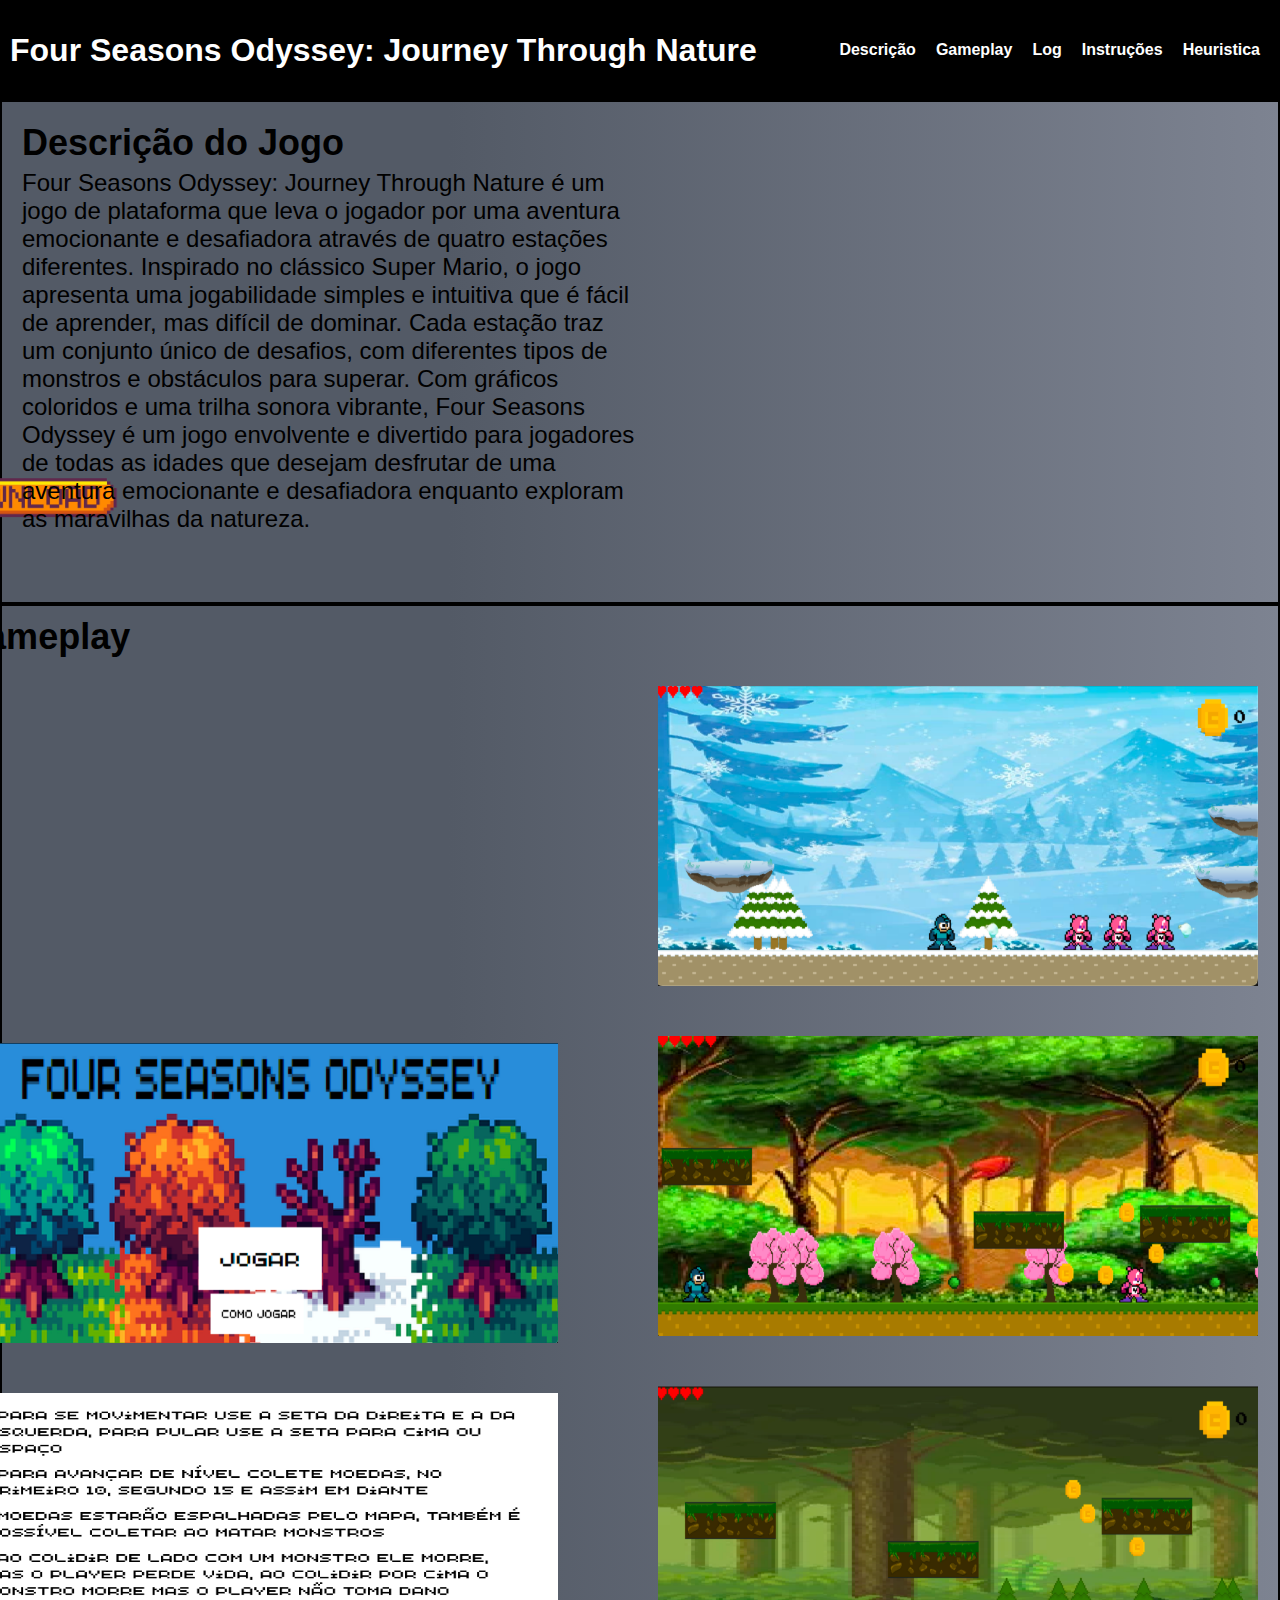
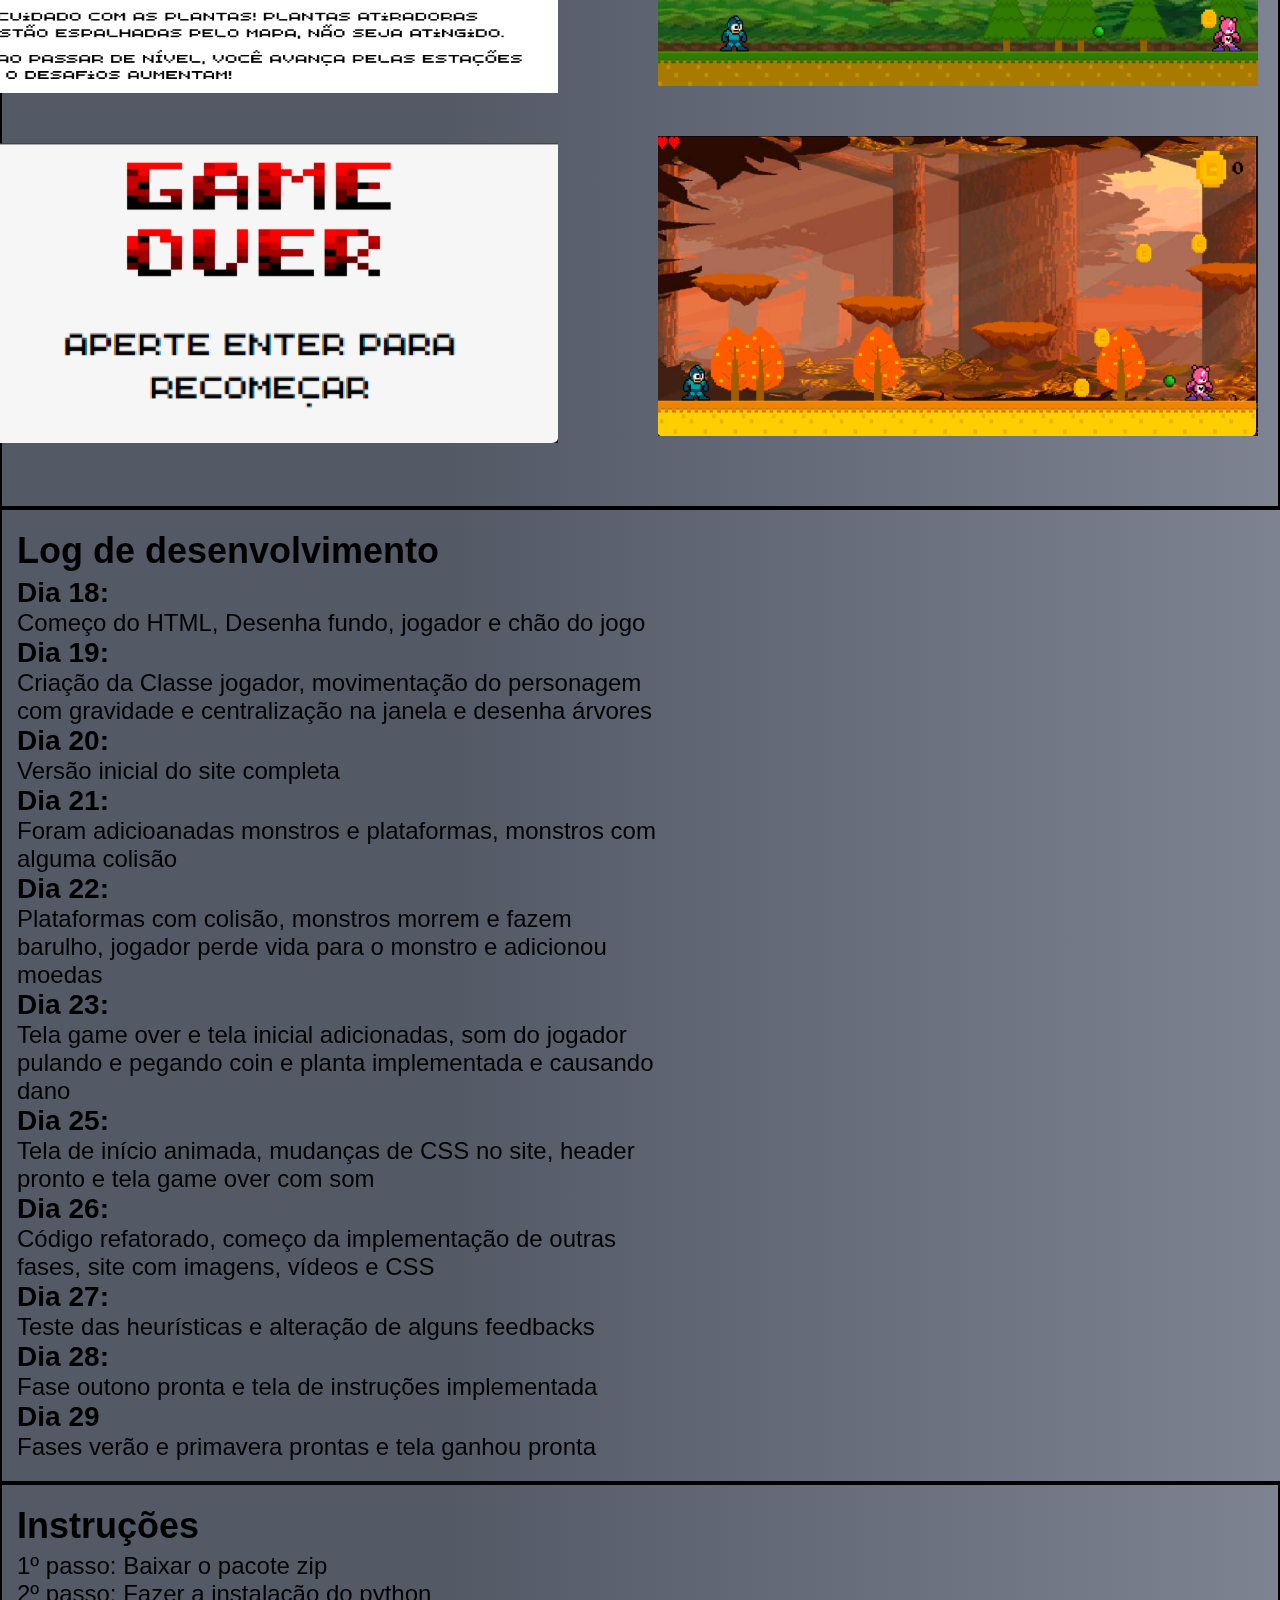
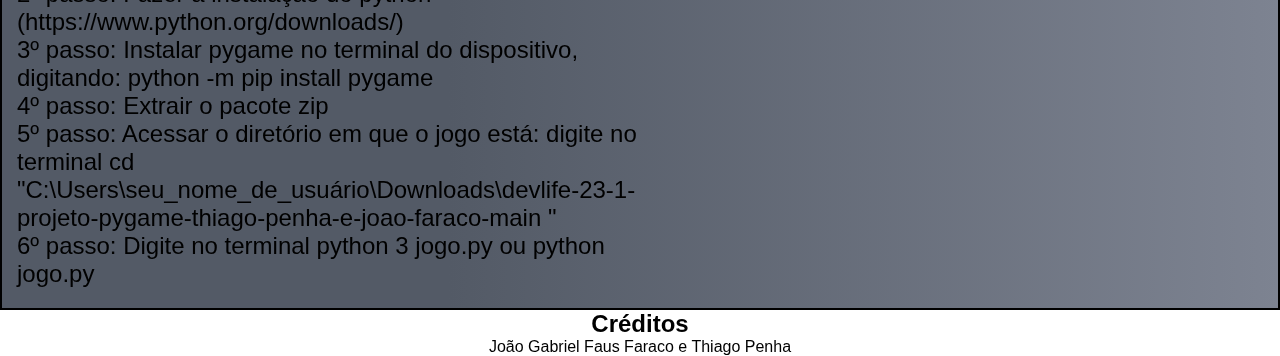
==== commit 8198b6f8: "read.me pronto" ====
--- a/docs/index.html
+++ b/docs/index.html
@@ -47,7 +47,7 @@
                     <h2 class="titulo">Gameplay</h2>
                  <iframe class="video" width="600" height="300" src="https://www.youtube.com/embed/gMwb_TK9TAs" title="YouTube video player" frameborder="0" allow="accelerometer; autoplay; clipboard-write; encrypted-media; gyroscope; picture-in-picture; web-share" allowfullscreen></iframe>
                  <img width="600" height="300" src="inicio.png">
-                 <img width="600" height="300" src="instruções.png">
+                 <img width="600" height="300" src="instruções.png">
                  <img width="600" height="300" src="game-over.png">
                 </div>
                 <div class="imagens">
--- a/docs/estilo.css
+++ b/docs/estilo.css
@@ -144,20 +144,20 @@
     display: flex;
     flex-direction: column;
     align-items: flex-start;
-    margin-left: -85px;
-    gap:20px;
+    margin-left: -5%;
+    gap:50px;
 }
 .titulo{
     margin-top: 10px;
 }
 .video{
-    padding-top:10px;
+    margin-top:-15px;
 }
 .imagens {
     display: flex;
     flex-direction: column;
     margin-left: 100px;
-    gap:20px;
+    gap:50px;
     margin-top:80px;
 }
 #log{
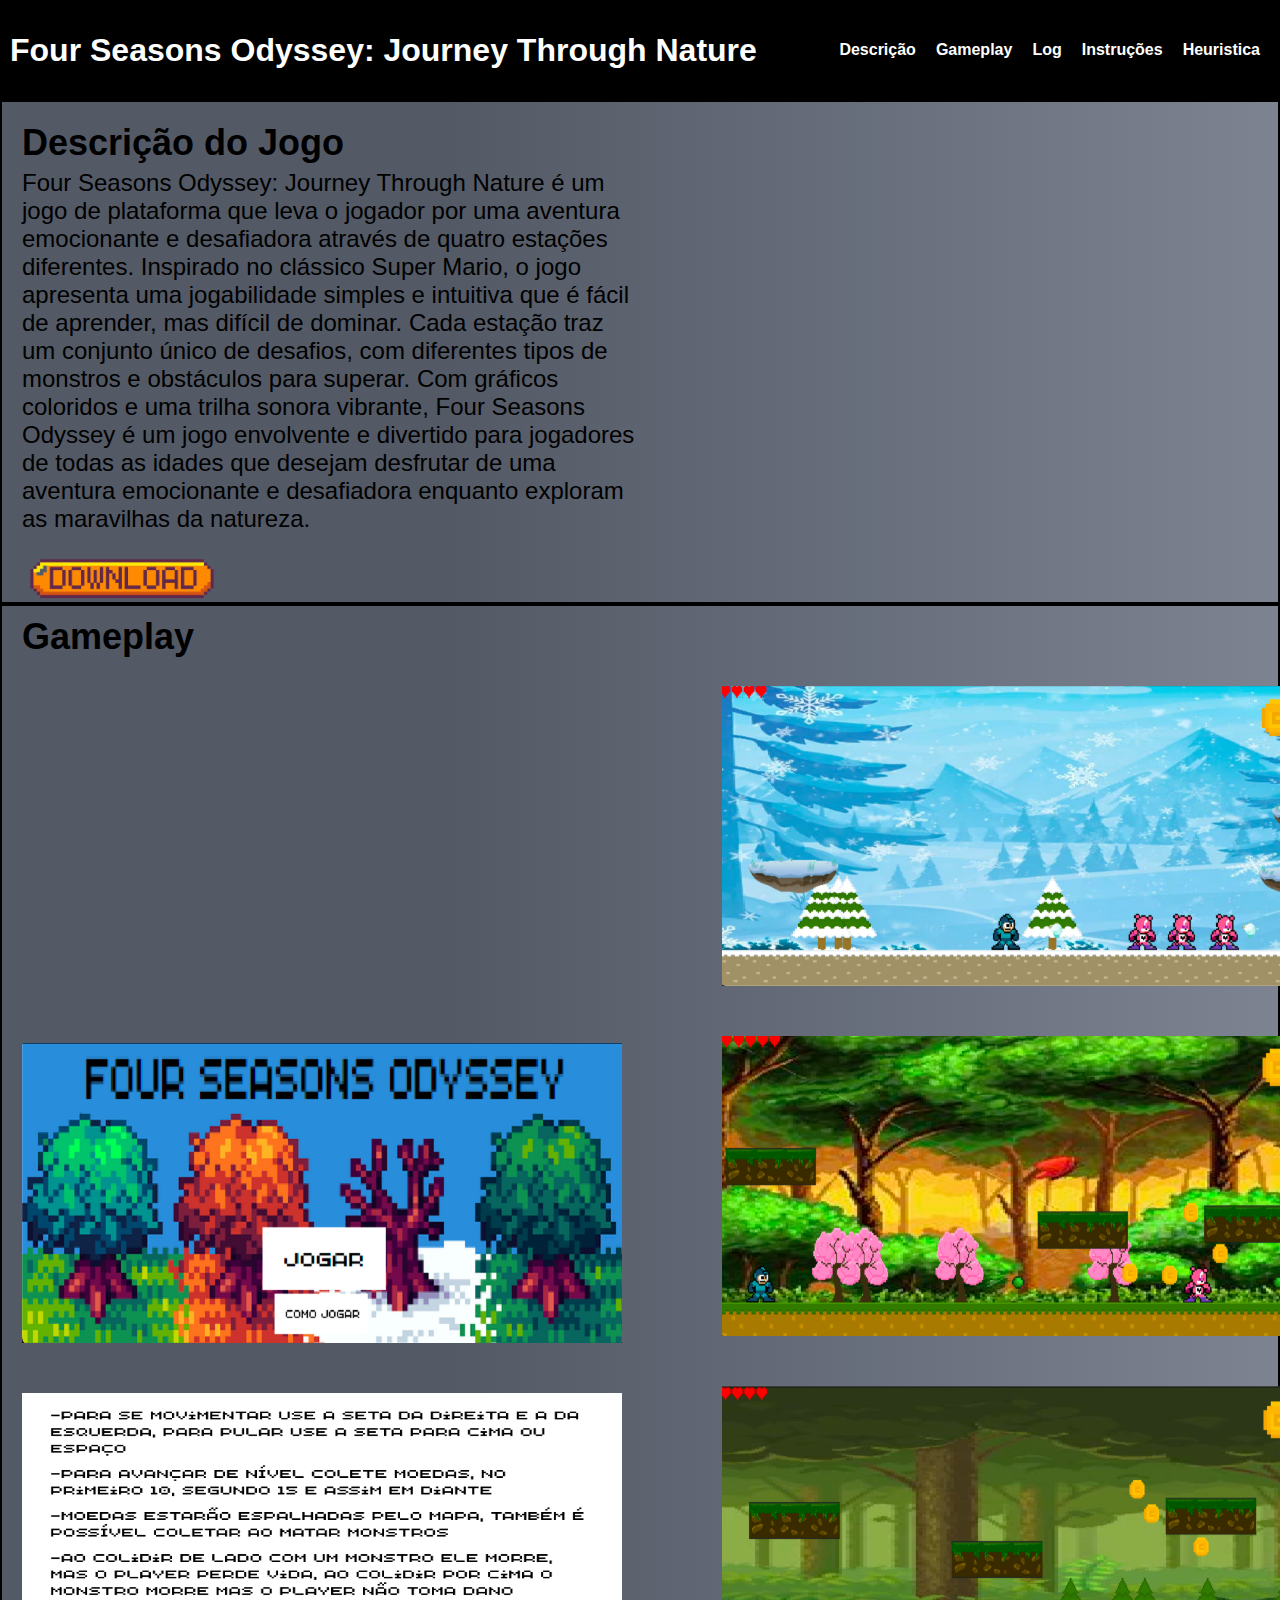
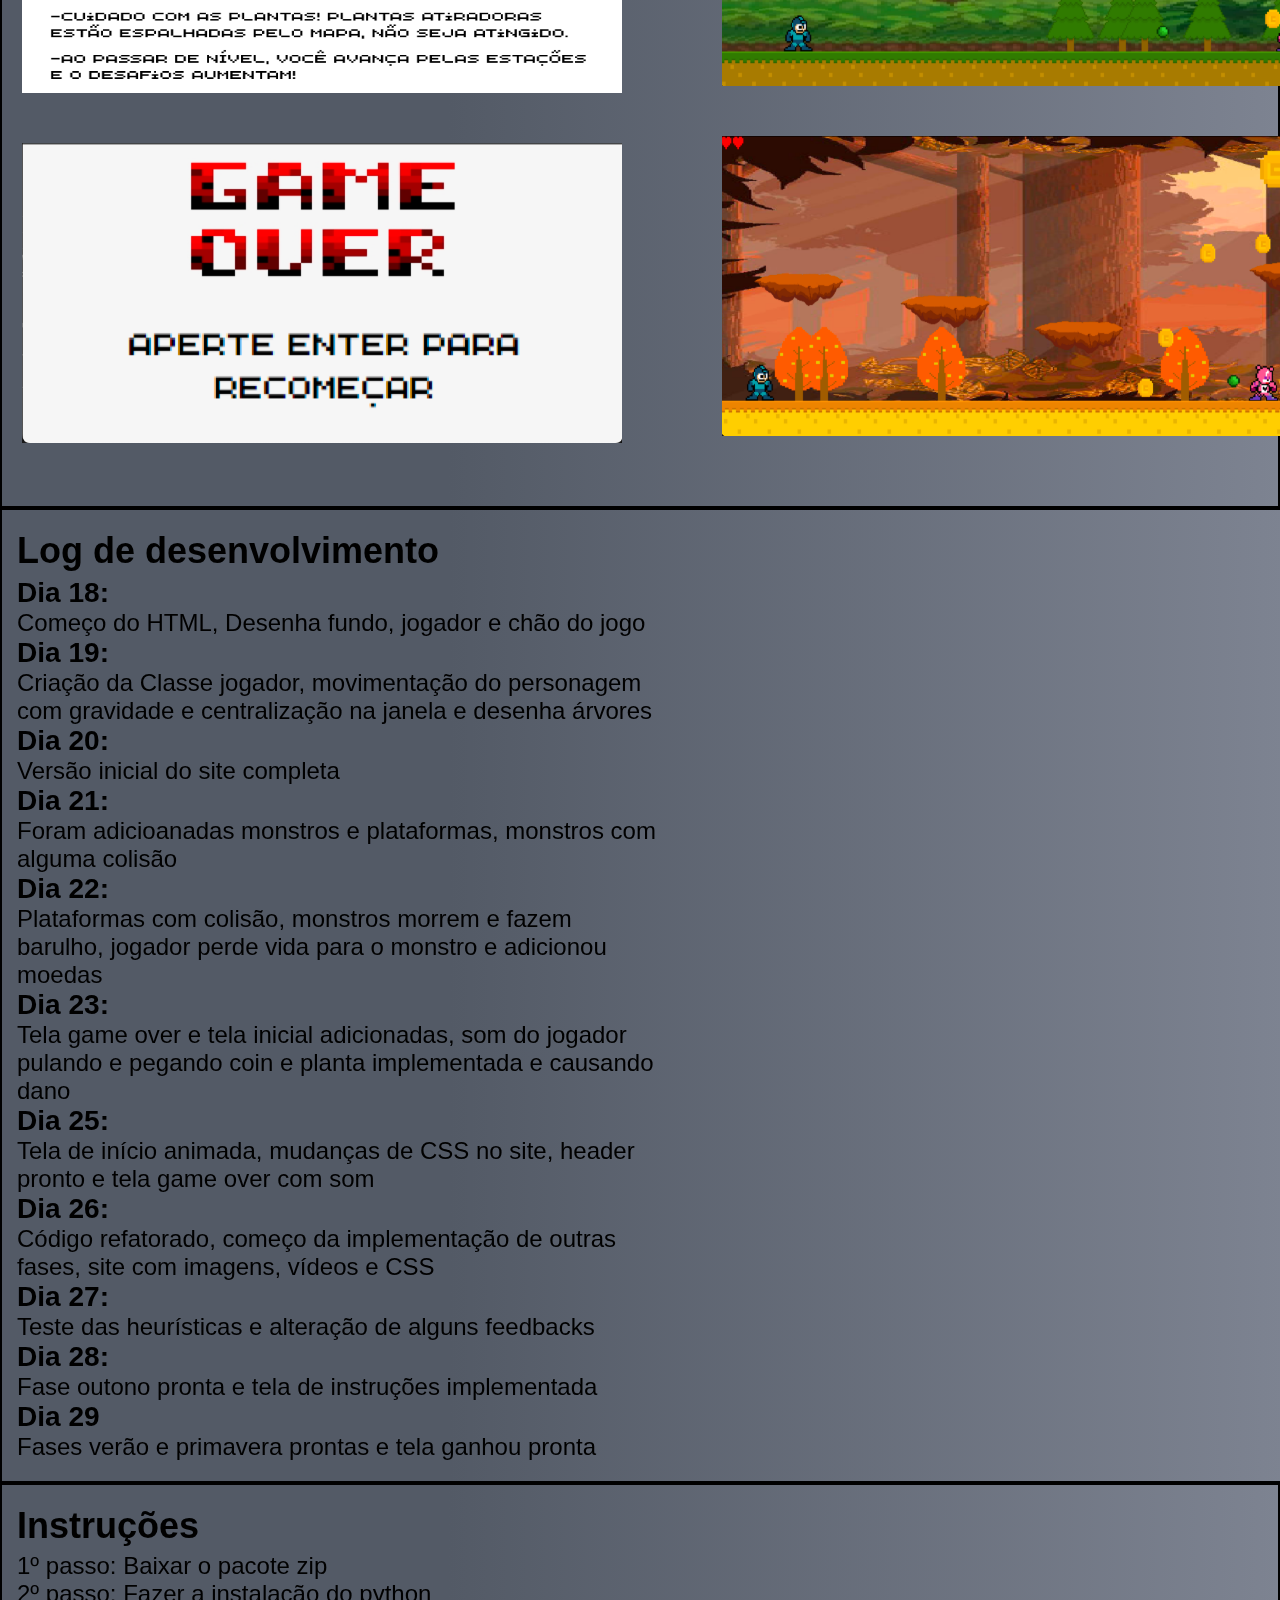
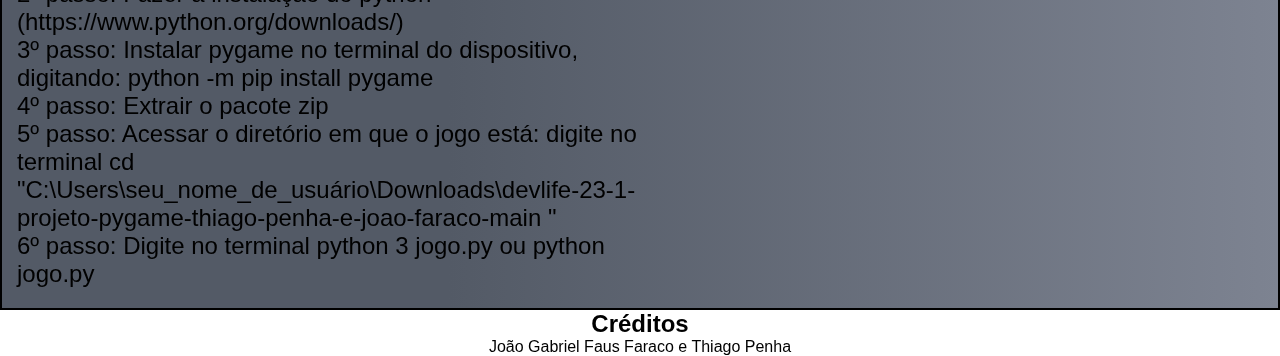
==== commit dd854016: "botão download arrumado" ====
--- a/docs/index.html
+++ b/docs/index.html
@@ -37,9 +37,10 @@
                             
                         </p>
                     </div>
-
-                    <a class='download' href="https://github.com/insper-classroom/devlife-23-1-projeto-pygame-thiago-penha-e-joao-faraco/archive/refs/heads/main.zip">
+                    <button>
+                        <a class='download' href="https://github.com/insper-classroom/devlife-23-1-projeto-pygame-thiago-penha-e-joao-faraco/archive/refs/heads/main.zip">
                         <img src="download.png" alt="">
+                    </button>
                     </a>
                 </section>
                 <div id="Gameplay">
--- a/docs/estilo.css
+++ b/docs/estilo.css
@@ -93,7 +93,7 @@
 #Descricao{
     font-size: x-large;
     display: flex;
-    flex-direction: row;
+    flex-direction: column;
     padding: 20px;
     gap: 20px;
     position: relative;
@@ -115,9 +115,10 @@
 }
 
 button{
-    margin-left: 50%;
-    width:120px;
+    width:0px;
+    border: 0px;
     height:40px;
+    background-color: linear-gradient(90deg, rgb(83, 90, 102) 35%, rgb(125, 131, 145) 100%);
     
 }
 
@@ -125,10 +126,10 @@
     max-width:15%;
     max-height:30%;
 }
-.download img {
-    margin-top: 350px;
+.download img {     
     width: 200px;
-    margin-left: -735px;
+
+
 }
 #Gameplay{
     height:1500px;
@@ -137,14 +138,13 @@
     display: flex;
     flex-direction: row;
     align-items: flex-start;
-    justify-content: center;
     background: linear-gradient(90deg, rgb(83, 90, 102) 35%, rgb(125, 131, 145) 100%);
+    padding: 0px 20px;
 }
 .titulo-video{
     display: flex;
     flex-direction: column;
     align-items: flex-start;
-    margin-left: -5%;
     gap:50px;
 }
 .titulo{
